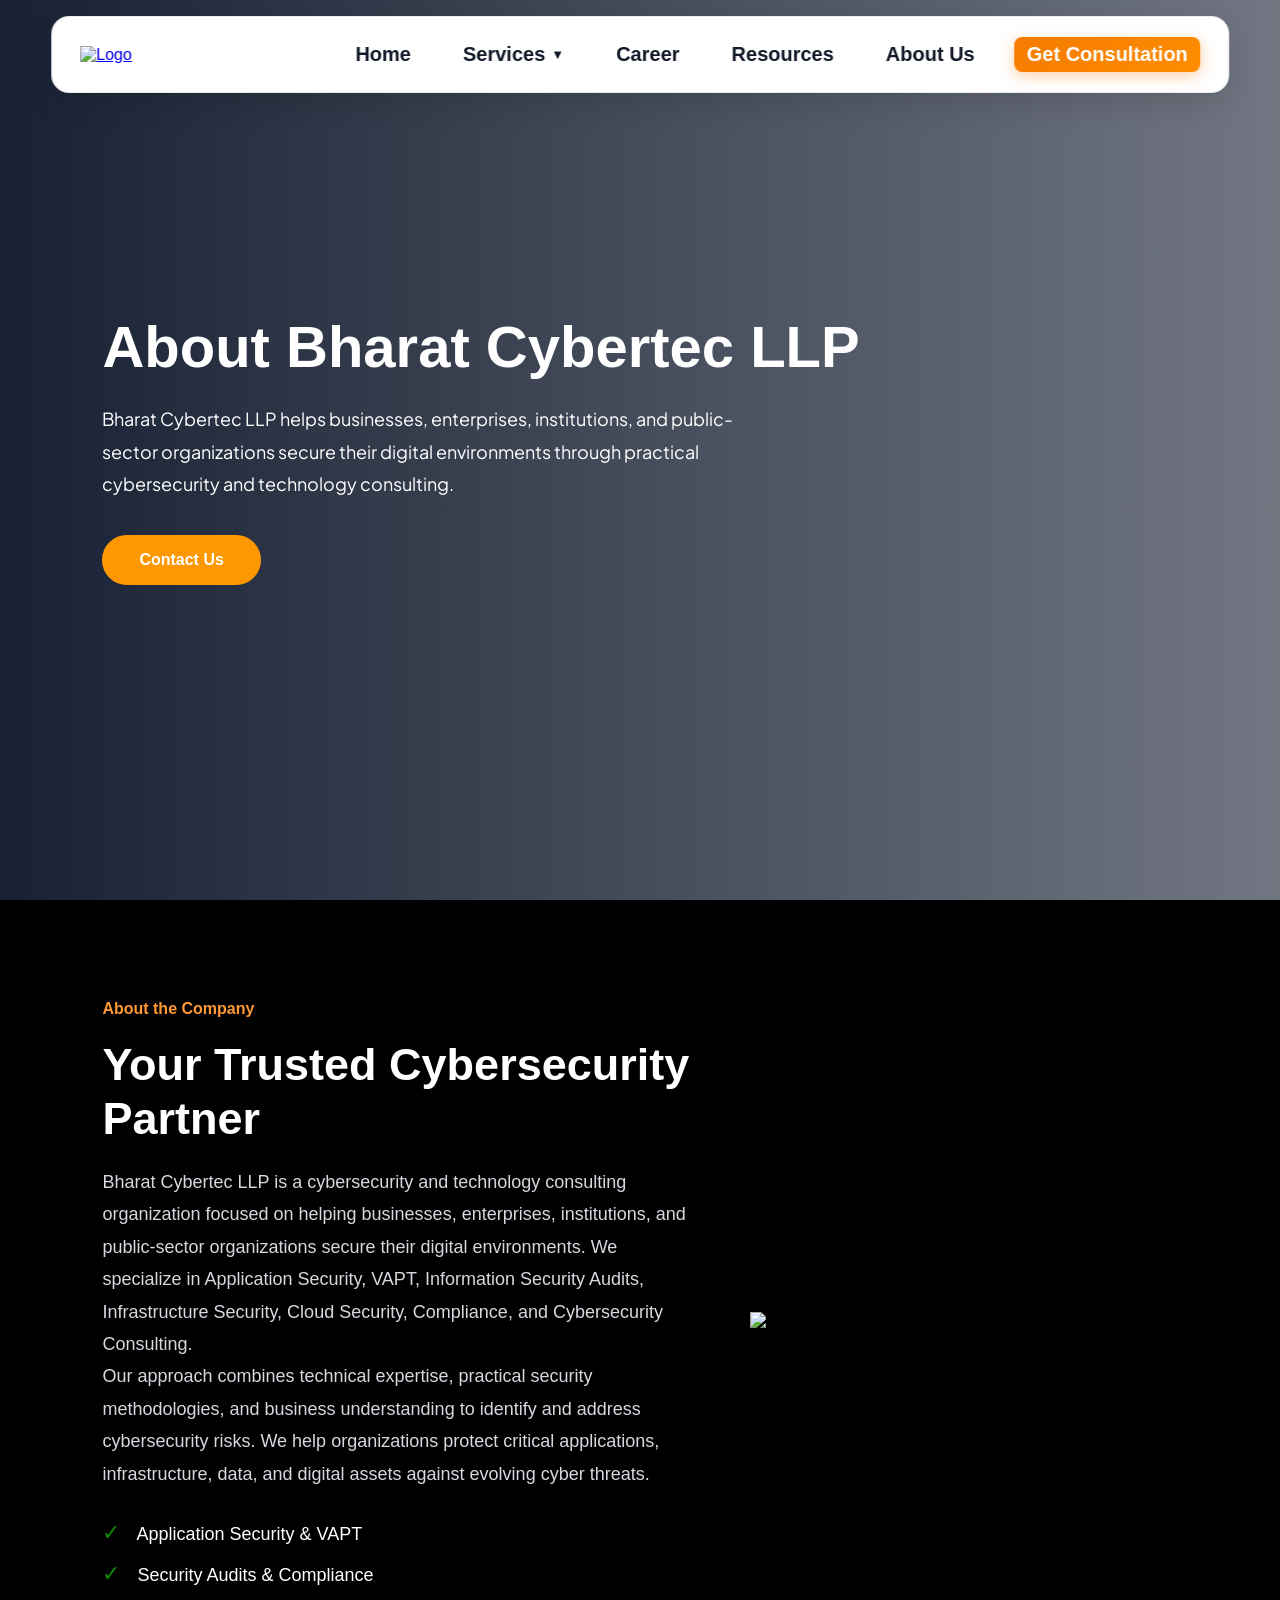
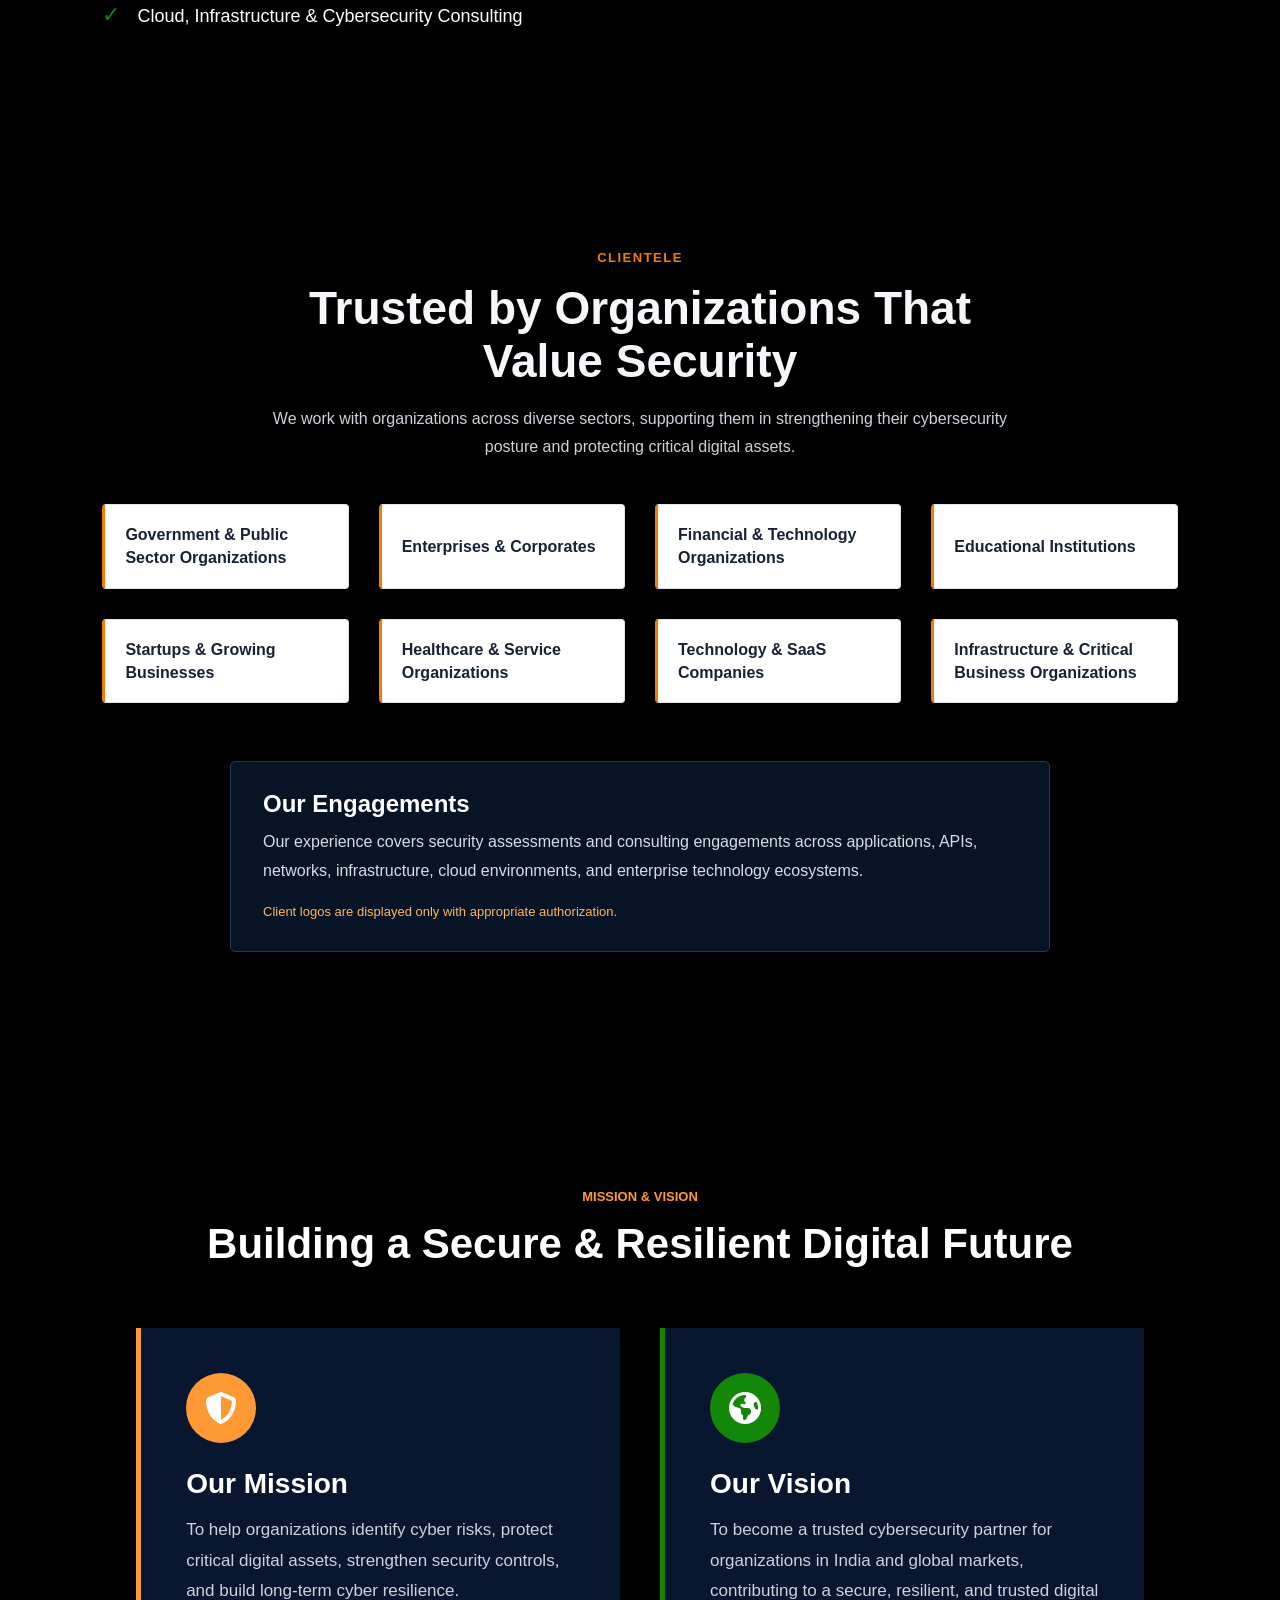
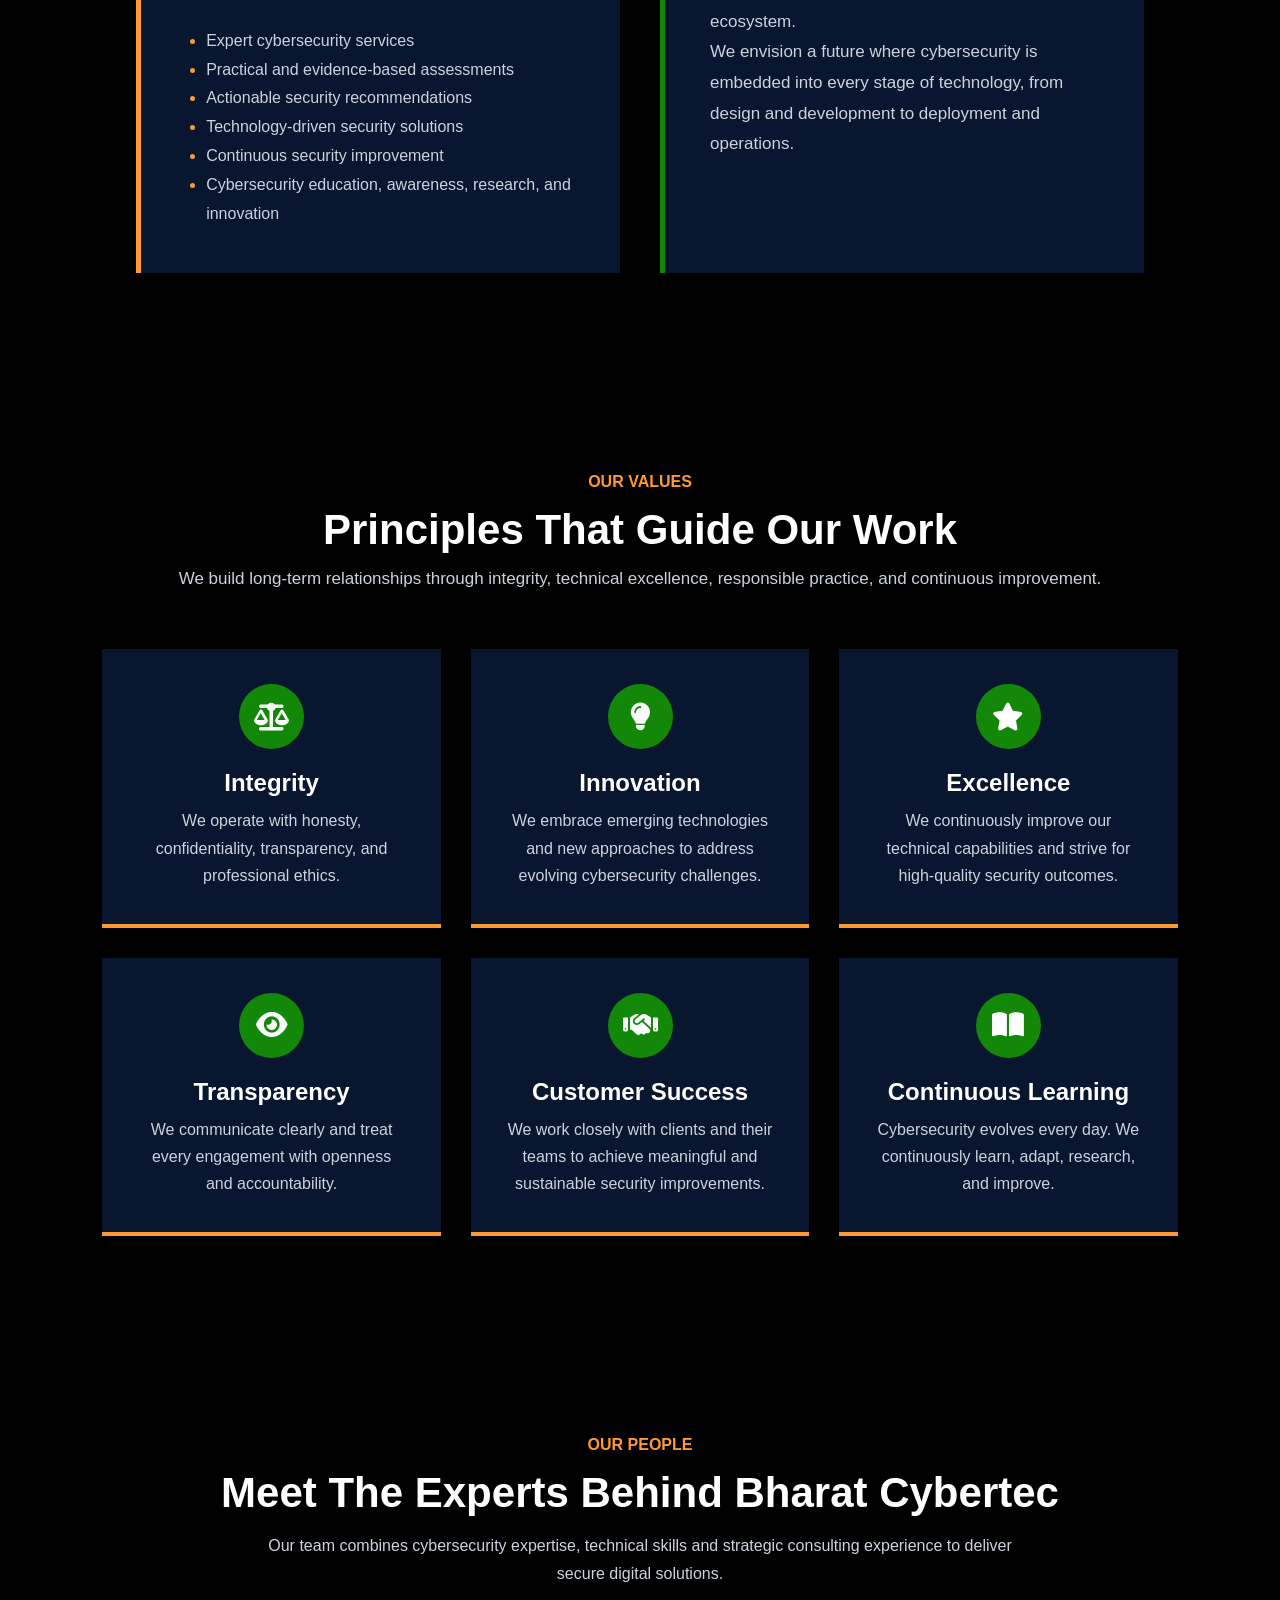
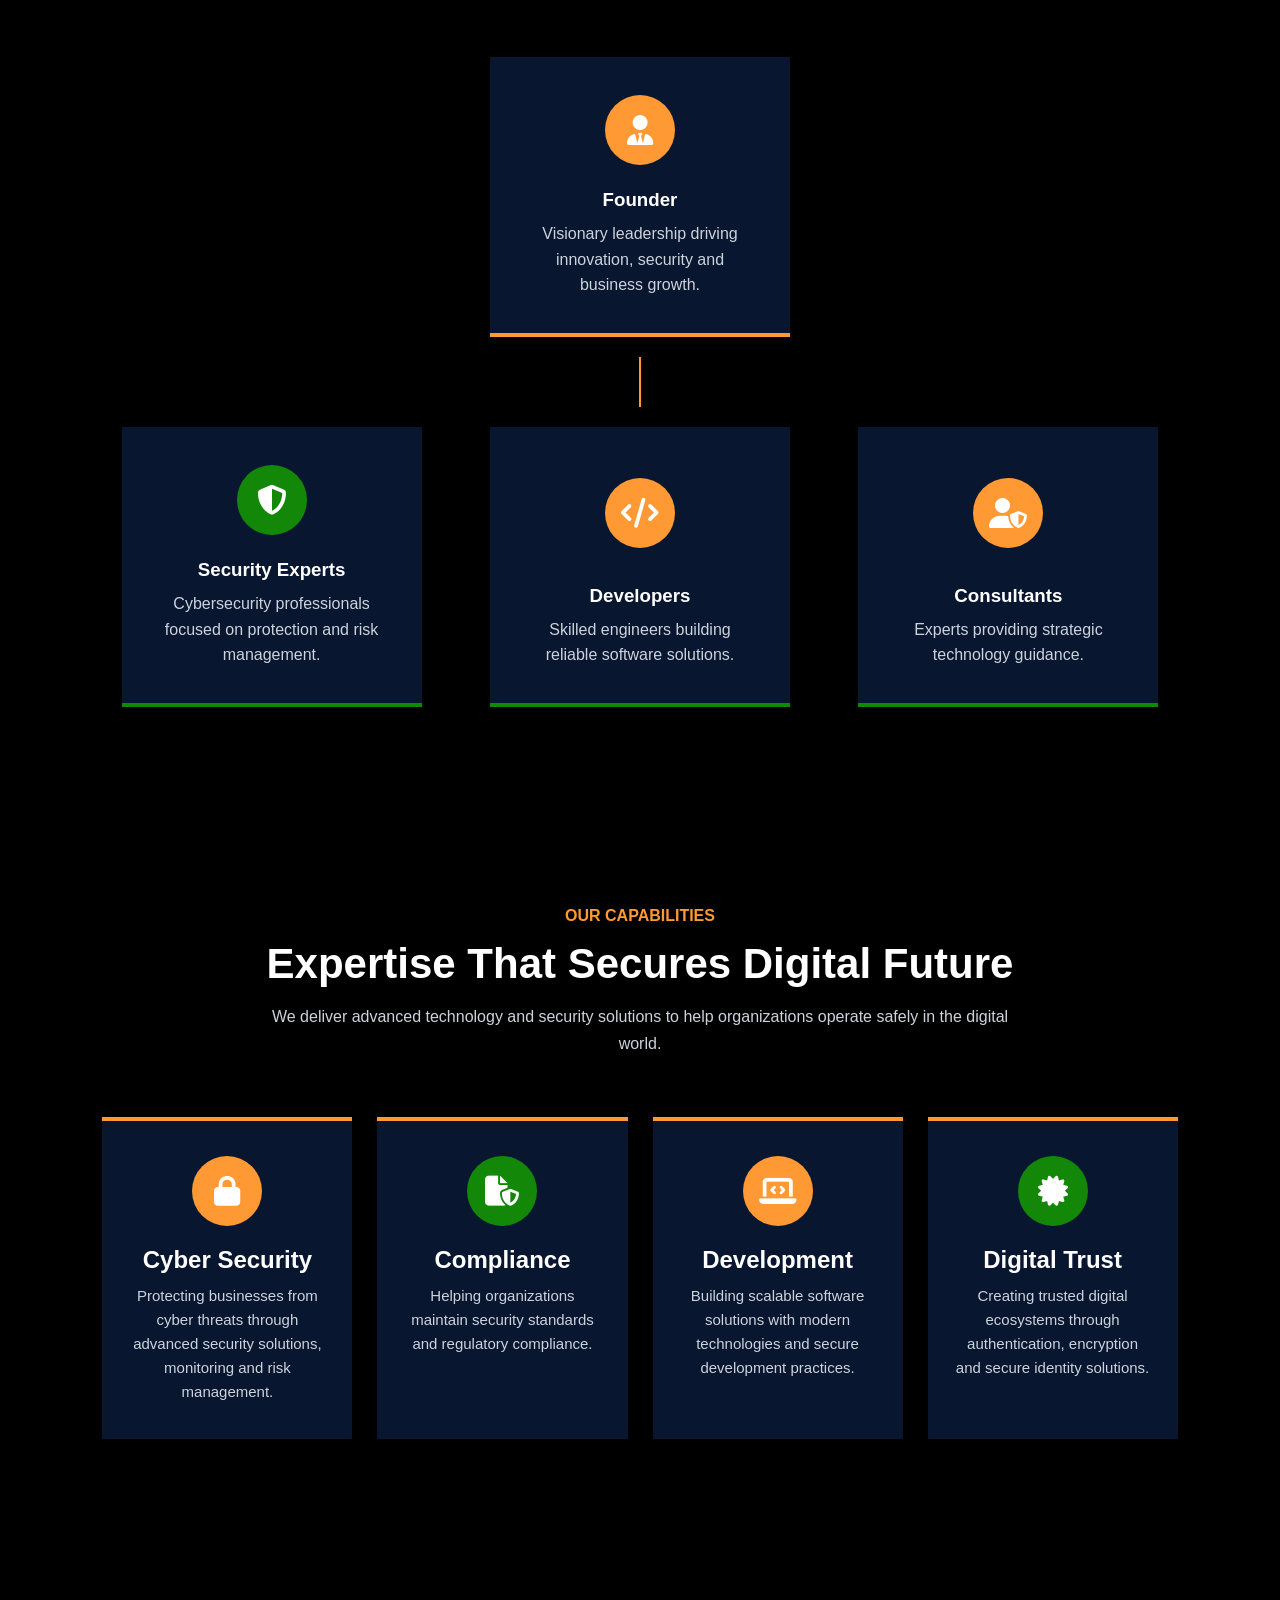
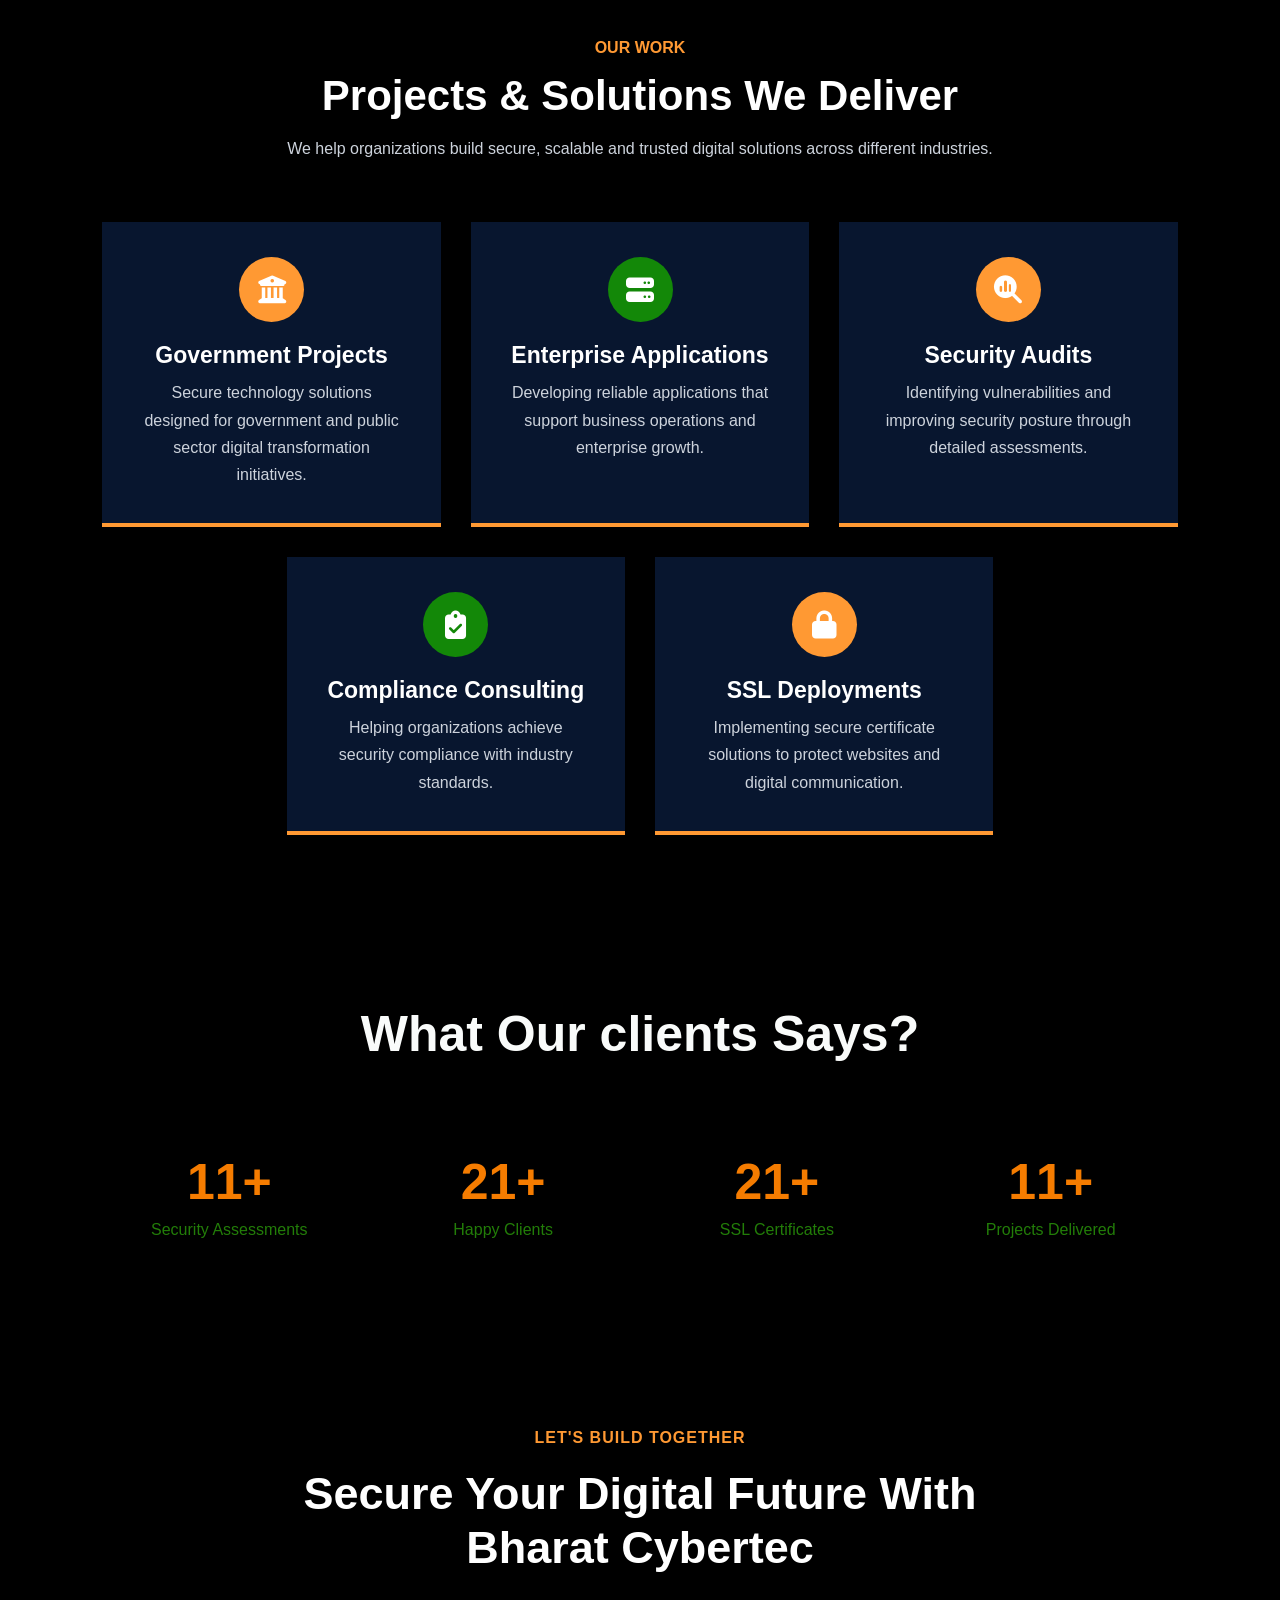
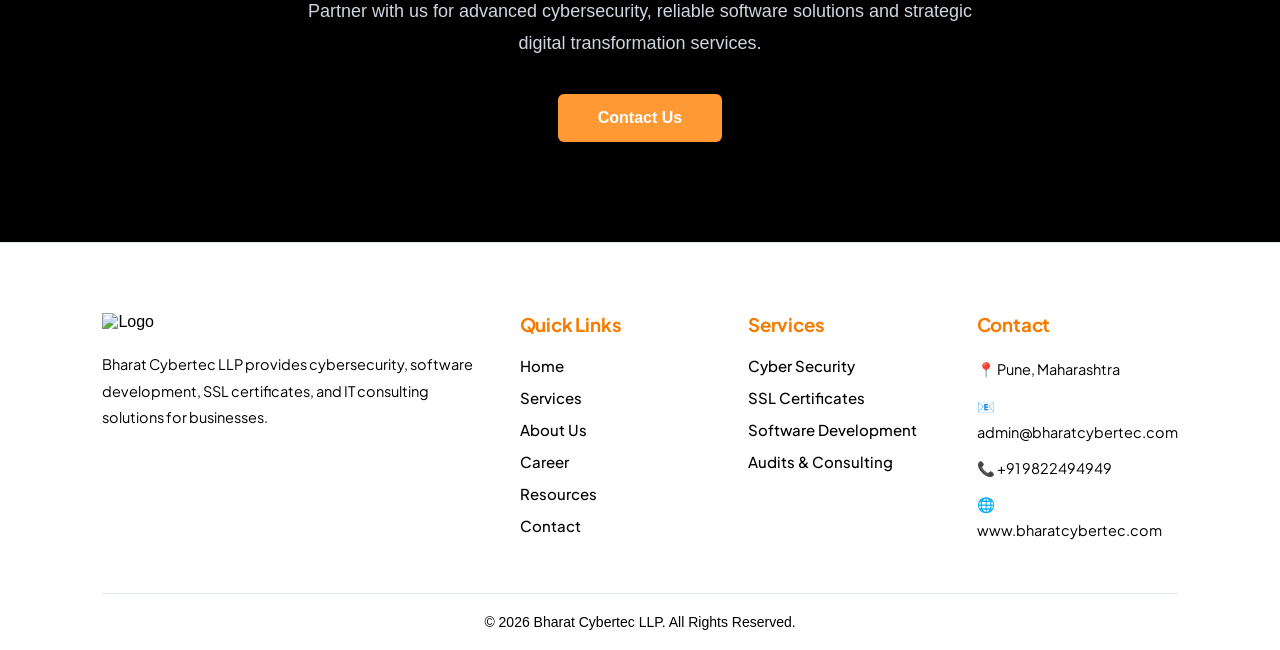
==== home page/about.html @ b397ce19 "Add files via upload" ====
<!DOCTYPE html>
<html lang="en">
<head>
    <meta charset="UTF-8">
    <meta name="viewport" content="width=device-width, initial-scale=1.0">
   <title>About Bharat Cybertec LLP</title>

    <link rel="stylesheet" href="../assets/css/style.css">
    <link rel="stylesheet" href="../assets/css/about.css">
    <link rel="stylesheet" href="https://cdnjs.cloudflare.com/ajax/libs/font-awesome/6.5.1/css/all.min.css">
</head>
<body>
      <nav class="navbar">

        <div class="container">

            <a href="#" class="logo">
                <img src="../assets/image/logo3.png" alt="Logo">
            </a>

            <div class="menu-toggle" id="menuToggle">
                ☰
            </div>

            <ul class="nav-menu" id="navMenu">

               <li><a href="home.html">Home</a></li>

<li class="dropdown">

<a href="#">
    Services
    <span class="arrow">▼</span>
</a>

<ul class="dropdown-menu">

<li>
<a href="cyber-security.html">
Cyber Security
</a>
</li>

<li>
<a href="ssl-certificates.html">
SSL Certificates
</a>
</li>

<li>
<a href="software-development.html">
Software Development
</a>
</li>

<li>
<a href="audits-consulting.html">
Audits & Consulting
</a>
</li>

</ul>

</li>

<li><a href="career.html">Career</a></li>

<li><a href="resources.html">Resources</a></li>

<li><a href="about.html">About Us</a></li>

<li>
    <a href="contact.html" class="consultation-btn">
        Get Consultation
    </a>
</li>

            </ul>

        </div>

    </nav>

    <script src="../assets/js/togglebtn.js"></script>


<!---hero section--->
<section class="about-hero">

    <!-- Background Video -->
    <video autoplay muted loop playsinline class="about-video">
        <source src="../assets/image/201735-916310640_medium.mp4" type="video/mp4">
    </video>


    <div class="about-overlay">

        <div class="about-content">

            <h1>About Bharat Cybertec LLP</h1>

            <p>
                Bharat Cybertec LLP helps businesses, enterprises, institutions,
                and public-sector organizations secure their digital environments
                through practical cybersecurity and technology consulting.
            </p>

            <div class="about-buttons">

                <a href="contact.html" class="btn-primary">
                    Contact Us
                </a>

            </div>

        </div>

    </div>

</section>

<section class="company-overview">

    <div class="overview-container">

        <!-- LEFT CONTENT -->
        <div class="overview-content">

            <span class="section-tag">
                About the Company
            </span>

            <h2>
                Your Trusted Cybersecurity Partner
            </h2>

            <p>
                Bharat Cybertec LLP is a cybersecurity and technology consulting
                organization focused on helping businesses, enterprises,
                institutions, and public-sector organizations secure their digital
                environments. We specialize in Application Security, VAPT,
                Information Security Audits, Infrastructure Security, Cloud
                Security, Compliance, and Cybersecurity Consulting.
            </p>

            <p>
                Our approach combines technical expertise, practical security
                methodologies, and business understanding to identify and address
                cybersecurity risks. We help organizations protect critical
                applications, infrastructure, data, and digital assets against
                evolving cyber threats.
            </p>


            <div class="overview-points">

                <div>
                    <span>✓</span>
                    Application Security & VAPT
                </div>

                <div>
                    <span>✓</span>
                    Security Audits & Compliance
                </div>

                <div>
                    <span>✓</span>
                    Cloud, Infrastructure & Cybersecurity Consulting
                </div>

            </div>

        </div>


        <!-- RIGHT IMAGE -->

        <div class="overview-image">

            <img src="../assets/image/shield.png"
            alt="Cyber Security">

        </div>


    </div>

</section>



<section class="clientele-section">

    <div class="clientele-container">

        <div class="clientele-heading">
            <span>Clientele</span>
            <h2>Trusted by Organizations That Value Security</h2>
            <p>
                We work with organizations across diverse sectors, supporting them
                in strengthening their cybersecurity posture and protecting critical
                digital assets.
            </p>
        </div>

        <div class="clientele-grid">
            <div>Government & Public Sector Organizations</div>
            <div>Enterprises & Corporates</div>
            <div>Financial & Technology Organizations</div>
            <div>Educational Institutions</div>
            <div>Startups & Growing Businesses</div>
            <div>Healthcare & Service Organizations</div>
            <div>Technology & SaaS Companies</div>
            <div>Infrastructure & Critical Business Organizations</div>
        </div>

        <div class="engagements">
            <h3>Our Engagements</h3>
            <p>
                Our experience covers security assessments and consulting
                engagements across applications, APIs, networks, infrastructure,
                cloud environments, and enterprise technology ecosystems.
            </p>
            <p class="logo-note">Client logos are displayed only with appropriate authorization.</p>
        </div>

    </div>

</section>


<section class="mission-vision">

    <div class="mv-container">


        <div class="mv-heading">

            <span>
                Mission & Vision
            </span>

            <h2>
                Building a Secure & Resilient Digital Future
            </h2>

        </div>



        <div class="mv-cards">


            <!-- Mission Card -->

            <div class="mv-card">

                <div class="mv-icon">
                    <i class="fa-solid fa-shield-halved"></i>
                </div>


                <h3>
                    Our Mission
                </h3>


                <p>To help organizations identify cyber risks, protect critical digital assets, strengthen security controls, and build long-term cyber resilience.</p>
                <ul class="mission-list">
                    <li>Expert cybersecurity services</li>
                    <li>Practical and evidence-based assessments</li>
                    <li>Actionable security recommendations</li>
                    <li>Technology-driven security solutions</li>
                    <li>Continuous security improvement</li>
                    <li>Cybersecurity education, awareness, research, and innovation</li>
                </ul>

            </div>




            <!-- Vision Card -->

            <div class="mv-card vision">

                <div class="mv-icon">
                    <i class="fa-solid fa-earth-americas"></i>
                </div>


                <h3>
                    Our Vision
                </h3>


                <p>To become a trusted cybersecurity partner for organizations in India and global markets, contributing to a secure, resilient, and trusted digital ecosystem.</p>
                <p>We envision a future where cybersecurity is embedded into every stage of technology, from design and development to deployment and operations.</p>

            </div>



        </div>


    </div>

</section>


<section class="core-values">

    <div class="values-container">


        <div class="values-heading">

            <span>
                Our Values
            </span>

            <h2>
                Principles That Guide Our Work
            </h2>

            <p>
                We build long-term relationships through integrity, technical
                excellence, responsible practice, and continuous improvement.
            </p>

        </div>



        <div class="values-grid">


            <!-- Integrity -->

            <div class="value-card">

                <div class="value-icon">
                    <i class="fa-solid fa-scale-balanced"></i>
                </div>

                <h3>
                    Integrity
                </h3>

                <p>
                    We operate with honesty, confidentiality, transparency, and professional ethics.
                </p>

            </div>



            <!-- Innovation -->

            <div class="value-card">

                <div class="value-icon">
                    <i class="fa-solid fa-lightbulb"></i>
                </div>

                <h3>
                    Innovation
                </h3>

                <p>
                    We embrace emerging technologies and new approaches to address evolving cybersecurity challenges.
                </p>

            </div>



            <!-- Excellence -->

            <div class="value-card">

                <div class="value-icon">
                    <i class="fa-solid fa-star"></i>
                </div>

                <h3>
                    Excellence
                </h3>

                <p>
                    We continuously improve our technical capabilities and strive for high-quality security outcomes.
                </p>

            </div>



            <!-- Transparency -->

            <div class="value-card">

                <div class="value-icon">

                    <i class="fa-solid fa-eye"></i>

                </div>

                <h3>
                    Transparency
                </h3>

                <p>
                    We communicate clearly and treat every engagement with openness and accountability.
                </p>

            </div>




            <!-- Customer Success -->

            <div class="value-card">

                <div class="value-icon">

                    <i class="fa-solid fa-handshake"></i>

                </div>

                <h3>
                    Customer Success
                </h3>

                <p>
                    We work closely with clients and their teams to achieve meaningful and sustainable security improvements.
                </p>

            </div>

            <div class="value-card">

                <div class="value-icon">
                    <i class="fa-solid fa-book-open"></i>
                </div>

                <h3>Continuous Learning</h3>

                <p>
                    Cybersecurity evolves every day. We continuously learn, adapt, research, and improve.
                </p>

            </div>


        </div>


    </div>

</section>


<section class="team-section">

    <div class="team-container">


        <div class="team-heading">

            <span>
                Our People
            </span>

            <h2>
                Meet The Experts Behind Bharat Cybertec
            </h2>

            <p>
                Our team combines cybersecurity expertise,
                technical skills and strategic consulting
                experience to deliver secure digital solutions.
            </p>

        </div>



        <div class="team-structure">


            <!-- Founder -->

            <div class="team-card founder">

                <div class="team-icon">

                    <i class="fa-solid fa-user-tie"></i>

                </div>

                <h3>
                    Founder
                </h3>

                <p>
                    Visionary leadership driving innovation,
                    security and business growth.
                </p>

            </div>



            <div class="team-line"></div>



            <div class="team-members">


                <!-- Security -->

                <div class="team-card">

                    <div class="team-icon security">

                        <i class="fa-solid fa-shield-halved"></i>

                    </div>

                    <h3>
                        Security Experts
                    </h3>

                    <p>
                        Cybersecurity professionals focused
                        on protection and risk management.
                    </p>

                </div>



                <!-- Developers -->

                <div class="team-card">

                    <div class="team-icon">

                        <i class="fa-solid fa-code"></i>

                    </div>

                    <h3>
                        Developers
                    </h3>

                    <p>
                        Skilled engineers building reliable
                        software solutions.
                    </p>

                </div>



                <!-- Consultants -->

                <div class="team-card">

                    <div class="team-icon">

                        <i class="fa-solid fa-user-shield"></i>

                    </div>

                    <h3>
                        Consultants
                    </h3>

                    <p>
                        Experts providing strategic technology
                        guidance.
                    </p>

                </div>


            </div>


        </div>


    </div>

</section>



<section class="expertise-section">

    <div class="expertise-container">


        <div class="expertise-heading">

            <span>
                Our Capabilities
            </span>

            <h2>
                Expertise That Secures Digital Future
            </h2>

            <p>
                We deliver advanced technology and security
                solutions to help organizations operate
                safely in the digital world.
            </p>

        </div>



        <div class="expertise-grid">



            <!-- Cyber Security -->

            <div class="expertise-card">

                <div class="expertise-icon">

                    <i class="fa-solid fa-lock"></i>

                </div>


                <h3>
                    Cyber Security
                </h3>


                <p>
                    Protecting businesses from cyber threats
                    through advanced security solutions,
                    monitoring and risk management.
                </p>


            </div>




            <!-- Compliance -->

            <div class="expertise-card">

                <div class="expertise-icon green">

                    <i class="fa-solid fa-file-shield"></i>

                </div>


                <h3>
                    Compliance
                </h3>


                <p>
                    Helping organizations maintain security
                    standards and regulatory compliance.
                </p>


            </div>




            <!-- Development -->

            <div class="expertise-card">

                <div class="expertise-icon">

                    <i class="fa-solid fa-laptop-code"></i>

                </div>


                <h3>
                    Development
                </h3>


                <p>
                    Building scalable software solutions
                    with modern technologies and secure
                    development practices.
                </p>


            </div>




            <!-- Digital Trust -->

            <div class="expertise-card">

                <div class="expertise-icon green">

                    <i class="fa-solid fa-certificate"></i>

                </div>


                <h3>
                    Digital Trust
                </h3>


                <p>
                    Creating trusted digital ecosystems
                    through authentication, encryption
                    and secure identity solutions.
                </p>


            </div>



        </div>


    </div>


</section>



<section class="projects-section">

    <div class="projects-container">


        <div class="projects-heading">

            <span>
                Our Work
            </span>

            <h2>
                Projects & Solutions We Deliver
            </h2>

            <p>
                We help organizations build secure,
                scalable and trusted digital solutions
                across different industries.
            </p>

        </div>




        <div class="projects-grid">



            <!-- Government -->

            <div class="project-card">

                <div class="project-icon">

                    <i class="fa-solid fa-building-columns"></i>

                </div>


                <h3>
                    Government Projects
                </h3>


                <p>
                    Secure technology solutions designed
                    for government and public sector
                    digital transformation initiatives.
                </p>


            </div>




            <!-- Enterprise -->

            <div class="project-card">

                <div class="project-icon green">

                    <i class="fa-solid fa-server"></i>

                </div>


                <h3>
                    Enterprise Applications
                </h3>


                <p>
                    Developing reliable applications
                    that support business operations
                    and enterprise growth.
                </p>


            </div>




            <!-- Security Audit -->

            <div class="project-card">

                <div class="project-icon">

                    <i class="fa-solid fa-magnifying-glass-chart"></i>

                </div>


                <h3>
                    Security Audits
                </h3>


                <p>
                    Identifying vulnerabilities and
                    improving security posture through
                    detailed assessments.
                </p>


            </div>




            <!-- Compliance -->

            <div class="project-card">

                <div class="project-icon green">

                    <i class="fa-solid fa-clipboard-check"></i>

                </div>


                <h3>
                    Compliance Consulting
                </h3>


                <p>
                    Helping organizations achieve
                    security compliance with industry
                    standards.
                </p>


            </div>




            <!-- SSL -->

            <div class="project-card">

                <div class="project-icon">

                    <i class="fa-solid fa-lock"></i>

                </div>


                <h3>
                    SSL Deployments
                </h3>


                <p>
                    Implementing secure certificate
                    solutions to protect websites
                    and digital communication.
                </p>


            </div>



        </div>


    </div>


</section>

<!---stats-->

<section class="stats">

    <div class="stats-heading">
        <h2>What Our clients Says?</h2>
    </div>

    <div class="stat-box">
        <h2 class="counter-number" data-target="50">0+</h2>
        <p>Security Assessments</p>
    </div>

    <div class="stat-box">
        <h2 class="counter-number" data-target="100">0+</h2>
        <p>Happy Clients</p>
    </div>

    <div class="stat-box">
        <h2 class="counter-number" data-target="100">0+</h2>
        <p>SSL Certificates</p>
    </div>

    <div class="stat-box">
        <h2 class="counter-number" data-target="50">0+</h2>
        <p>Projects Delivered</p>
    </div>

</section>

<section class="about-cta">

    <div class="cta-container">


        <div class="cta-content">


            <span>
                Let's Build Together
            </span>


            <h2>
                Secure Your Digital Future
                With Bharat Cybertec
            </h2>


            <p>
                Partner with us for advanced cybersecurity,
                reliable software solutions and strategic
                digital transformation services.
            </p>



            <a href="contact.html" class="cta-btn">
                Contact Us
            </a>


        </div>


    </div>


</section>

<!-- Footer Section -->

<footer class="footer">

    <div class="footer-container">

        <!-- Company -->
        <div class="footer-box">
            <img src="../assets/image/logo3.png" alt="Logo" class="footer-logo">

            <p>
                Bharat Cybertec LLP provides cybersecurity,
                software development, SSL certificates,
                and IT consulting solutions for businesses.
            </p>
        </div>

        <!-- Quick Links -->
        <div class="footer-box">

            <h3>Quick Links</h3>

           <ul>
    <li><a href="home.html">Home</a></li>
    <li><a href="services.html">Services</a></li>
    <li><a href="about.html">About Us</a></li>
    <li><a href="career.html">Career</a></li>
    <li><a href="resources.html">Resources</a></li>
    <li><a href="contact.html">Contact</a></li>
</ul>

        </div>

        <!-- Services -->
        <div class="footer-box">

            <h3>Services</h3>

            <ul>
                <li><a href="#">Cyber Security</a></li>
                <li><a href="#">SSL Certificates</a></li>
                <li><a href="#">Software Development</a></li>
                <li><a href="#">Audits & Consulting</a></li>
            </ul>

        </div>

        <!-- Contact -->
        <div class="footer-box">

            <h3>Contact</h3>

            <p>📍 Pune, Maharashtra</p>
            <p>📧 admin@bharatcybertec.com</p>
            <p>📞 +91 9822494949</p>
            <p>🌐 www.bharatcybertec.com</p>

        </div>

    </div>

    <hr>

    <div class="footer-bottom">

        <p>
            © 2026 Bharat Cybertec LLP. All Rights Reserved.
        </p>

    </div>

</footer>

<script>
    const statSection = document.querySelector(".stats");
    const counters = document.querySelectorAll(".counter-number");
    let hasCounted = false;

    function startCounterAnimation() {
        counters.forEach(counter => {
            const target = +counter.getAttribute("data-target");
            let count = 0;
            const duration = 2000;
            const increment = target / (duration / 16);

            const updateCount = () => {
                count += increment;
                if (count < target) {
                    counter.innerText = Math.ceil(count) + "+";
                    requestAnimationFrame(updateCount);
                } else {
                    counter.innerText = target + "+";
                }
            };

            updateCount();
        });
    }

    if (statSection && counters.length > 0) {
        const statsObserver = new IntersectionObserver((entries) => {
            if (entries[0].isIntersecting && !hasCounted) {
                hasCounted = true;
                startCounterAnimation();
            }
        }, { threshold: 0.25 });

        statsObserver.observe(statSection);
    }
</script>

</body>
</html>
---- assets/css/style.css ----
@import url('https://fonts.googleapis.com/css2?family=Plus+Jakarta+Sans:wght@400;500;600;700;800&display=swap');

*{
    margin:0;
    padding:0;
    box-sizing:border-box;
    font-family:Arial, Helvetica, sans-serif;
}

body{
    background:#f5f5f5;

     margin: 0;

   
}

/* ================= Floating Navbar ================= */

/* ================= Premium Floating Navbar ================= */

.navbar{
    position:fixed;
    top:16px;
    left:50%;
    transform:translateX(-50%);
    width:92%;
    max-width:1400px;
    height:77px;
    padding:0 28px;
    display:flex;
    justify-content:space-between;
    align-items:center;
    background:#ffffff;
    backdrop-filter:blur(15px);
    -webkit-backdrop-filter:blur(15px);
    border:1px solid rgba(0,0,0,.08);
    border-radius:18px;
    box-shadow:0 10px 30px rgba(0,0,0,.12);
    transition:all 0.65s cubic-bezier(0.16, 1, 0.3, 1);
    z-index:9999;
}

.navbar.scrolled{
    top:10px;
    height:68px;
    background:#ffffff;
    box-shadow:0 12px 35px rgba(0,0,0,.18);
}

@media(max-width:768px){

.navbar{
    width:95%;
    top:10px;
    height:68px;
    padding:0 18px;
}

body{
    padding-top:90px;
}

}

.container{
    width:100%;
    margin:auto;
    display:flex;
    justify-content:space-between;
    align-items:center;
    height:100%;
}

.logo img{
    height:58px;
    width:auto;
    transition:all 0.65s ease;
}

.navbar.scrolled .logo img{
    height:52px;
}

.nav-menu{
    display:flex;
    align-items:center;
    list-style:none;
    gap:28px;
    overflow:visible;
}

.nav-menu li{
    position:relative;
    margin:0;
}

.nav-menu a{    
    text-decoration:none;
    color:#111827;
    font-weight:700;
    font-size:20px;
    padding:6px 12px;
    border-radius:8px;
    position:relative;
    transition:all 0.55s cubic-bezier(0.16, 1, 0.3, 1);
    display:inline-flex;
    align-items:center;
    gap:6px;
}

.nav-menu a::after{
    content:'';
    position:absolute;
    bottom:0;
    left:50%;
    transform:translateX(-50%) scaleX(0);
    width:70%;
    height:3px;
    background:#F57C00;
    border-radius:2px;
    transition:transform 0.55s ease;
}

.nav-menu a:hover,
.nav-menu a.active{
    color:#F57C00;
    background:rgba(245,124,0,0.08);
    transform:translateY(-2px);
}

.nav-menu a:hover::after,
.nav-menu a.active::after{
    transform:translateX(-50%) scaleX(1);
}

/* Dropdown */

.dropdown{
    position:relative;
}

.dropdown .arrow{
    display:inline-block;
    transition:transform 0.55s cubic-bezier(0.16, 1, 0.3, 1);
    font-size:13px;
}

.dropdown.open .arrow{
    transform:rotate(180deg);
    color:#F57C00;
}

.dropdown-menu{
    display:none;
    position:absolute;
    top:115%;
    left:0;
    min-width:270px;
    background:#ffffff;
    border:1px solid rgba(0,0,0,0.08);
    list-style:none;
    padding:8px 0;
    border-radius:14px;
    box-shadow:0 14px 35px rgba(0,0,0,.18);
    z-index:99999;
    animation:fadeInDown 0.6s cubic-bezier(0.16, 1, 0.3, 1) forwards;
}

.dropdown.open .dropdown-menu{
    display:block;
}

.dropdown-menu li a{
    display:block;
    padding:13px 22px;
    color:#111827;
    font-size:17px;
    font-weight:600;
    text-decoration:none;
    border-radius:6px;
    margin:2px 8px;
    transition:all 0.45s ease;
}

.dropdown-menu li a:hover{
    background:linear-gradient(90deg, #F57C00, #ff8c00);
    color:#ffffff;
    transform:translateX(6px);
    box-shadow:0 4px 12px rgba(245,124,0,0.3);
}

.dropdown-menu li a::after{
    display:none;
}

/* Consultation Button */

.consultation-btn{
    text-decoration:none;
    background:linear-gradient(135deg, #F57C00, #ff8c00);
    border:none;
    color:white !important; 
    padding:11px 24px;
    border-radius:30px;
    font-weight:700;
    font-size:16px;
    white-space:nowrap;
    display:inline-block;
    box-shadow:0 4px 15px rgba(245,124,0,0.35);
    transition:all 0.55s cubic-bezier(0.16, 1, 0.3, 1);
}

.consultation-btn:hover{
    background:linear-gradient(135deg, #ff8c00, #e06d00) !important;
    transform:translateY(-3px) scale(1.03);
    box-shadow:0 8px 24px rgba(245,124,0,0.55);
}

/* Mobile Button */

.menu-toggle{
    display:none;
    font-size:30px;
    color:#111827;
    cursor:pointer;
}


/* Responsive */

@media(max-width:768px){

.container{
    height:80px;
}

.menu-toggle{
    display:block;
}

.nav-menu{

    position:absolute;

    top:80px;
    left:0;

    width:100%;

    background:#fff;

    display:none;

    flex-direction:column;

    padding:20px 0;
}

.nav-menu.show{
    display:flex;
}

.nav-menu li{
    margin:15px 0;
}

.dropdown-menu{

    position:static;

    width:100%;

    display:none;

    box-shadow:none;
}

.dropdown.open .dropdown-menu{
    display:block;
}

img, video {
    max-width: 100%;
    height: auto;
}

section {
    overflow-x: hidden;
}

.nav-menu a {
    font-size: 18px;
    width: 100%;
    justify-content: center;
}

.hero-content,
.service-row,
.overview-container,
.mv-cards,
.team-members,
.values-grid,
.expertise-grid,
.projects-grid,
.clientele-grid,
.stats,
.service-container,
.benefit-grid {
    grid-template-columns: 1fr !important;
}

.hero-content,
.service-row,
.overview-container,
.mv-cards,
.team-members {
    display: block !important;
}

.section-heading h2,
.values-heading h2,
.mv-heading h2,
.expertise-heading h2,
.projects-heading h2,
.team-heading h2,
.cta-content h2 {
    font-size: clamp(30px, 7vw, 42px);
    line-height: 1.2;
}

}

/* =========================
   HOME HERO
========================= */

.home-hero {
    position: relative;
    width: 100%;
    height: 100vh;
    min-height: 700px;
    overflow: hidden;

    display: flex;
    align-items: center;
}


/* =========================
   VIDEO BACKGROUND
========================= */

.hero-video-bg {
    position: absolute;
    top: 0;
    left: 0;

    width: 100%;
    height: 100%;

    object-fit: cover;

    z-index: 0;
}


/* =========================
   DARK OVERLAY
========================= */

.home-hero::after {
    content: "";

    position: absolute;
    inset: 0;

    background: linear-gradient(
        90deg,
        rgba(5, 15, 35, 0.93) 0%,
        rgba(5, 15, 35, 0.78) 32%,
        rgba(5, 15, 35, 0.48) 55%,
        rgba(5, 15, 35, 0.12) 100%
    );

    z-index: 1;
}


/* =========================
   HERO CONTAINER
========================= */

.home-hero .container {
    position: relative;
    z-index: 2;

    width: 100%;
    max-width: 1400px;

    height: 100%;
    margin: 0 auto;

    display: flex;
    align-items: center;

    padding: 0 2%;
     padding-left: 25px;
    padding-right: 25px;
}



/* =========================
   HERO HEADING
========================= */
.hero-content {
    width: 100%;
    max-width: 680px;
    margin-top: 20px;

    display: flex;
    flex-direction: column;
    align-items: flex-start;
}
.hero-content h1 {
    font-family: 'Outfit', sans-serif;
    font-size: 62px;
    line-height: 1.08;
    font-weight: 800;
    letter-spacing: -1px;

    color: #ffffffdc;
    text-align: left;

    max-width: 560px;
    margin: 0 0 24px 0;
}

.hero-content p {
    font-family: 'Plus Jakarta Sans', sans-serif;
    max-width: 600px;

    font-size: 17px;
    line-height: 1.7;
    font-weight: 400;

    color: #e2e6ed !important;
    text-align: left;

    margin: 0 0 30px 0;
}

.hero-buttons {
    display: flex;
    align-items: center;
    justify-content: flex-start;
    gap: 20px;
}


/* =========================
   PRIMARY BUTTON
========================= */

.hero-buttons .btn-primary {
    display: inline-flex;

    align-items: center;
    justify-content: center;

    padding: 16px 34px;

    border-radius: 50px;

    background: #ff9800;

    color: #ffffff;

    text-decoration: none;

    font-size: 16px;
    font-weight: 600;

    border: 2px solid #ff9800;

    transition: all 0.35s ease;
}


.hero-buttons .btn-primary:hover {
    background: #ff7a00;

    border-color: #ff7a00;

    transform: translateY(-4px);

    box-shadow:
        0 15px 35px rgba(255, 152, 0, 0.35);
}


/* =========================
   TABLET
========================= */

@media (max-width: 992px) {

    .home-hero .container {
        padding: 0 5%;
    }


    .hero-content {
        max-width: 600px;
    }


    .hero-content h1 {
        font-size: 50px;
    }


    .hero-content p {
        font-size: 18px;
    }

}


/* =========================
   MOBILE
========================= */

@media (max-width: 768px) {

    .home-hero {
        min-height: 650px;
    }


    .home-hero .container {
        padding: 0 25px;

        justify-content: center;

        text-align: center;
    }


    .hero-content {
        max-width: 100%;

        margin-top: 30px;
    }


    .hero-content h1 {
        font-size: 40px;
        max-width: 530px;
        line-height: 1.12;

        margin-bottom: 22px;
    }


    .hero-content p {
        font-size: 16px;

        line-height: 1.7;

        margin-left: auto;
        margin-right: auto;

        margin-bottom: 32px;
    }


    .hero-buttons {
        justify-content: center;
    }


    .hero-buttons .btn-primary {
        padding: 14px 28px;

        font-size: 15px;
    }

}


/* =========================
   SMALL MOBILE
========================= */

@media (max-width: 480px) {

    .hero-content h1 {
        font-size: 34px;
    }


    .hero-content p {
        font-size: 15px;
    }


    .hero-buttons .btn-primary {
        width: 100%;
    }

}

/*================= Services Section (Expliot.io Minimalist Style) ===============*/

.services{
    padding:100px 8% 80px;
    background:linear-gradient(135deg, #070D1E 0%, #0B132B 50%, #152244 100%);
}

.section-heading{
    text-align:center;
    margin-bottom:60px;
}

.section-heading h2{
    font-size:46px;
    font-weight:800;
    color:#068916;
    margin-bottom:14px;
    letter-spacing:-0.5px;
}

.section-heading p{
    color:#f7f6f4;
    font-size:20px;
    font-weight:600;
    max-width:750px;
    margin:0 auto;
}

.service-container{
   display:grid; 
    grid-template-columns:repeat(2, 1fr); 
    gap:29px 24px; 
    margin-bottom:50px; 
    max-width:2000px; 
    margin-left:auto; 
    margin-right:auto;
}

.service-card{
    background:rgba(255,255,255,0.04);
    padding:35px;
    border-radius:20px;
    border:1px solid rgba(255,255,255,0.10);
    text-align:left;

    display:flex;
    flex-direction:column;

    min-height: 260px;
    height: 100%;
    width: 100%;

    box-shadow:0 12px 35px rgba(0,0,0,0.18);

    position:relative;
    overflow:hidden;

    transition:all 0.35s ease;
}

/* Orange top accent */

.service-card::before{
    content:"";

    position:absolute;
    top:0;
    left:0;

    width:100%;
    height:4px;

    background:#F57C00;

    transform:scaleX(0);
    transform-origin:left;

    transition:transform 0.35s ease;
}

/* Hover */

.service-card:hover{
    transform:translateY(-8px);

    background:rgba(255,255,255,0.07);

    border-color:rgba(245,124,0,0.45);

    box-shadow:
        0 20px 50px rgba(0,0,0,0.30);
}

.service-card:hover::before{
    transform:scaleX(1);
}

.icon{
    margin-bottom:20px;
    display:inline-block;
}

.icon svg{
    stroke:#F57C00;
    transition:transform 0.3s ease;
    width:50px;
    height:50px;
}

.service-card h3{
    margin-bottom:14px;
    color:#ffffff;
    font-size:26px;
    font-weight:800;
    line-height:1.35;
    letter-spacing:-0.3px;
}

.service-card p{
    color:#cbd5e1;
    line-height:1.8;
    font-size:17.5px;
    font-weight:500;
    margin-bottom:24px;
     text-align: justify;
    line-height: 1.7;
}

.get-service-btn{
    display:inline-flex;
    align-items:center;
    justify-content:center;
    width:46px;
    height:46px;
    background:#F57C00;
    color:#ffffff !important;
    border-radius:50%;
    font-weight:700;
    font-size:22px;
    text-decoration:none;
    margin-top:auto;
    box-shadow:0 4px 14px rgba(245,124,0,0.3);
    transition:all 0.3s ease;
}

.get-service-btn:hover{
    background:#e06d00 !important;
    transform:translateX(5px) scale(1.08);
    box-shadow:0 6px 20px rgba(245,124,0,0.5);
}

/* Key Information Banner below Services */

.services-info-banner{
    background:#ffffff;
    backdrop-filter:blur(16px);
    -webkit-backdrop-filter:blur(16px);
    border-radius:24px;
    padding:36px 4%;
    margin-top:60px;
    max-width:1700px;
    margin-left:auto;
    margin-right:auto;
    display:grid;
    grid-template-columns:repeat(4, 1fr);
    gap:28px;
    box-shadow:0 18px 45px rgba(0, 0, 0, 0.15);
    border:1px solid rgba(0, 0, 0, 0.08);
    
    /* Hidden initial state until scrolled into view */
    opacity:0;
    transform:translateX(140px);
    transition:all 1.8s cubic-bezier(0.16, 1, 0.3, 1);
    
}

.services-info-banner.visible{
    opacity:1;
    transform:translateX(0);
}

.info-item{
    display:flex;
    align-items:flex-start;
    gap:16px;
}

.info-icon{
    flex-shrink:0;
    line-height:1;
    display:flex;
    align-items:center;
    justify-content:center;
    width:52px;
    height:52px;
    background:rgba(245, 124, 0, 0.1);
    border-radius:14px;
    border:1px solid rgba(245, 124, 0, 0.25);
}

.info-icon svg{
    stroke:#F57C00;
}

.info-text h4{
    color:#0B132B;
    font-size:18px;
    font-weight:700;
    margin-bottom:6px;
}

.info-text p{
    color:#555555;
    font-size:14.5px;
    line-height:1.5;
    margin-bottom:0;
}

@media(max-width:992px){
    .services-info-banner{
        grid-template-columns:repeat(2, 1fr);
    }
}

@media(max-width:576px){
    .services-info-banner{
        grid-template-columns:1fr;
    }
}

.services-cta-wrapper{
    text-align:center;
    margin-top:55px;
}

.expliot-cta-btn{
    display:inline-block;
    background:#d9230f;
    color:#ffffff !important;
    padding:16px 36px;
    border-radius:35px;
    font-size:15px;
    font-weight:800;
    letter-spacing:0.8px;
    text-transform:uppercase;
    text-decoration:none;
    box-shadow:0 8px 25px rgba(217, 35, 15, 0.35);
    transition:all 0.35s ease;
}

.expliot-cta-btn:hover{
    background:#b81c0b !important;
    transform:translateY(-3px) scale(1.02);
    box-shadow:0 12px 30px rgba(217, 35, 15, 0.5);
}

@media(max-width:992px){
    .service-container{
        grid-template-columns:repeat(2, 1fr);
    }
}

@media(max-width:768px){
    .service-container{
        grid-template-columns:1fr;
    }

    .section-heading h2{
        font-size:32px;
    }
}


/* ================= Why Choose Us Section ================= */

.why-us{
    padding:80px 8%;
    background: linear-gradient(180deg, #fffbf5 0%, #f7fdf9 100%);
    background-image: repeating-linear-gradient(45deg, rgba(245, 124, 0, 0.02) 0, rgba(245, 124, 0, 0.02) 1px, transparent 0, transparent 20px);
}

.section-title{
    text-align:center;
    margin-bottom:50px;
}

.section-title h2{
    font-size:40px;
    color:#0b2b0f;
}

.section-title p{
    margin-top:10px;
    color:#666;
}

.why-container{
    display:grid;
    grid-template-columns:repeat(3,1fr);
    gap:30px;
}

.why-card{
    text-align:center;
    padding:35px;
    background:#f8fbff;
    border-radius:15px;
    transition:.3s;
    box-shadow:0 5px 20px rgba(0,0,0,.08);
}

.why-card:hover{
    transform:translateY(-10px);
    box-shadow:0 10px 25px rgba(0,0,0,.15);
}

.why-icon{
    font-size:50px;
    margin-bottom:20px;
}

.why-card h3{
    margin-bottom:15px;
    color:#d47807;
}

.why-card p{
    color:#555;
    line-height:1.6;
}

@media(max-width:992px){
    .why-container{
        grid-template-columns:repeat(2,1fr);
    }
}

@media(max-width:768px){
    .why-container{
        grid-template-columns:1fr;
    }
}




/* ================= Continuous Running Boxes Stream (Logo-Matched Theme) ================= */

.why-us-running-section {
    position: relative;
    background: #0b132b;
    background-image: repeating-linear-gradient(45deg, rgba(245, 124, 0, 0.02) 0, rgba(245, 124, 0, 0.02) 1px, transparent 0, transparent 20px);
    padding: 80px 0 100px;
    text-align: center;
    overflow: hidden;
}

/* =========================================================
   WHY CHOOSE - SECTION HEADING
========================================================= */

.sets-apart-header {
    position: relative;
    z-index: 10;

    width: 100%;
    max-width: 900px;

    margin: 0 auto 45px;
    padding: 0 20px;

    text-align: center;
}

.sets-apart-header h2 {
    display: block;

    margin: 0 0 15px;

    color: #068916 !important;

    font-size: 42px;
    font-weight: 800;
    line-height: 1.2;

    visibility: visible;
    opacity: 1;

    position: relative;
    z-index: 10;
}

.sets-apart-header p {
    display: block;

    margin: 0;

    color: #d47807 !important;

    font-size: 20px;
    font-weight: 500;
    line-height: 1.6;

    visibility: visible;
    opacity: 1;

    position: relative;
    z-index: 10;
}

.sets-apart-header p{
    color: #d47807;
    font-size: 20px;
}
.running-track-wrapper {
    width: 100%;
    overflow: hidden;
    position: relative;
    padding: 20px 0;
}

.running-track {
    display: flex;
    gap: 40px;
    width: max-content;
    animation: continuousRunRightToLeft 28s linear infinite;
}

.running-track-wrapper:hover .running-track {
    animation-play-state: paused;
}

@keyframes continuousRunRightToLeft {
    0% {
        transform: translateX(0);
    }
    100% {
        transform: translateX(-50%);
    }
}



.running-card {
    width: 820px;
    max-width: 88vw;
    background:    linear-gradient(135deg,#07152F,#0B2F73,#0F172A);;
    border-radius: 28px;
    padding: 45px 50px;
    box-shadow: 0 12px 35px rgba(11, 19, 43, 0.08);
    border: 1.5px solid rgba(245, 124, 0, 0.18);
    display: grid;
    grid-template-columns: 1.2fr 0.8fr;
    gap: 35px;
    align-items: center;
    text-align: left;
    flex-shrink: 0;
    transition: all 0.3s ease;
}

.running-card:hover {
    border-color: #F57C00;
    box-shadow: 0 16px 45px rgba(245, 124, 0, 0.15);
}

.card-title {
    font-size: 24px;
    font-weight: 800;
    color: #e89208;
    line-height: 1.35;
    margin-bottom: 16px;
    letter-spacing: -0.3px;
}

.card-desc {
    color: #e4e7ea;
    font-size: 15.5px;
    line-height: 1.75;
    margin-bottom: 28px;
}

.card-readmore-btn {
    display: inline-flex;
    align-items: center;
    gap: 8px;
    padding: 12px 28px;
    border-radius: 30px;
    border: 1.5px solid rgba(245, 124, 0, 0.35);
    background: #ffffff;
    color: #F57C00;
    font-weight: 700;
    font-size: 14px;
    text-decoration: none;
    transition: all 0.3s ease;
    box-shadow: 0 4px 12px rgba(245, 124, 0, 0.08);
}

.card-readmore-btn:hover {
    background: #F57C00;
    color: #ffffff;
    border-color: #F57C00;
    transform: translateY(-2px);
    box-shadow: 0 6px 20px rgba(245, 124, 0, 0.4);
}

.card-image-box {
    position: relative;
    width: 100%;
    height: 260px;
    border-radius: 18px;
    overflow: hidden;
    background: linear-gradient(135deg, #070D1E 0%, #0B132B 60%, #152244 100%);
    box-shadow: 0 10px 25px rgba(11, 19, 43, 0.15);
}

.card-image-box img {
    width: 100%;
    height: 100%;
    object-fit: cover;
    display: block;
}

.card-image-overlay {
    position: absolute;
    inset: 0;
    background: linear-gradient(180deg, rgba(7, 13, 30, 0.1) 0%, rgba(11, 19, 43, 0.85) 100%);
    display: flex;
    align-items: flex-end;
    padding: 24px;
}

.card-image-overlay h4 {
    color: #ffffff;
    font-size: 15px;
    font-weight: 800;
    letter-spacing: 0.8px;
}

@media(max-width: 992px) {
    .running-card {
        grid-template-columns: 1fr;
        gap: 25px;
        padding: 35px 30px;
    }
}


/* ================= Process Section ================= */

/* ================= Process Section (Tri-Color Logo Matched Theme) ================= */

/* =========================
   PROCESS CONTAINER
========================= */

.process {
    padding: 100px 8%;
    background: #0b132b;
}

.section-title h2{
    color:#038035;
    font-size:50px;
}

.section-title p{
    color:#ed7906;
    font-size:20px;
    margin-top:10px;
}

.process-container {
    display: grid;
    grid-template-columns: repeat(3, 1fr);
    gap: 35px;
    max-width: 1320px;
    margin: 0 auto;
    position: relative;
    
    
}


/* =========================
   PROCESS CARD
========================= */

.process-card {
    background: #ffffff;
    padding: 32px 35px 35px;
    border-radius: 24px;
    text-align: left;

    box-shadow: 0 10px 30px rgba(11, 19, 43, 0.04);

    border: 1.5px solid rgba(245, 124, 0, 0.15);

    position: relative;

    transition: all 0.35s ease;
}

.process-card:hover {
    transform: translateY(-6px);

    box-shadow:
        0 20px 45px rgba(245, 124, 0, 0.12);

    border-color: #F57C00;
}


/* =========================
   PROCESS NUMBER
========================= */

.process-number {
    font-size: 50px;
    font-weight: 800;
    line-height: 1;

    margin-bottom: 20px;

    background: linear-gradient(
        180deg,
        #FFB74D 0%,
        #F57C00 65%,
        #E65100 100%
    );

    -webkit-background-clip: text;
    -webkit-text-fill-color: transparent;

    letter-spacing: -1px;

    filter:
        drop-shadow(
            0 4px 12px rgba(245, 124, 0, 0.22)
        );
}


/* =========================
   PROCESS HEADING
========================= */

.process-card h3 {
    margin-bottom: 14px;

    color: #0B132B;

    font-size: 30px;
    font-weight: 800;
    white-space: nowrap;

    letter-spacing: -0.3px;
}


/* =========================
   PROCESS DESCRIPTION
========================= */

.process-card p {
    color: #606160;

    font-size: 17px;

    line-height: 1.7;

    margin: 0;
}


/* =========================
   01 → 02
   02 → 03
========================= */

.process-card:nth-child(1)::after,
.process-card:nth-child(2)::after {

    content: "→";

    position: absolute;

    top: 50%;
    right: -27px;

    transform: translateY(-50%);

    width: 52px;
    height: 52px;

    background: #ffffff;

    border: 2px solid #bbf7d0;

    border-radius: 50%;

    color: #16A34A;

    font-size: 28px;
    font-weight: 800;

    display: flex;
    align-items: center;
    justify-content: center;

    z-index: 5;

    box-shadow:
        0 5px 18px rgba(22, 163, 74, 0.15);

    transition: all 0.3s ease;
}


/* =========================
   03 ↓ 04
========================= */

.process-card:nth-child(3)::after {

    content: "↓";

    position: absolute;

    bottom: -27px;
    left: 50%;

    transform: translateX(-50%);

    width: 52px;
    height: 52px;

    background: #ffffff;

    border: 2px solid #bbf7d0;

    border-radius: 50%;

    color: #16A34A;

    font-size: 28px;
    font-weight: 800;

    display: flex;
    align-items: center;
    justify-content: center;

    z-index: 5;

    box-shadow:
        0 5px 18px rgba(22, 163, 74, 0.15);

    transition: all 0.3s ease;
}


/* =========================
   04 ← 05
   05 ← 06
========================= */

.process-card:nth-child(4)::after,
.process-card:nth-child(5)::after {

    content: "←";

    position: absolute;

    top: 50%;
    right: -27px;

    transform: translateY(-50%);

    width: 52px;
    height: 52px;

    background: #ffffff;

    border: 2px solid #bbf7d0;

    border-radius: 50%;

    color: #16A34A;

    font-size: 28px;
    font-weight: 800;

    display: flex;
    align-items: center;
    justify-content: center;

    z-index: 5;

    box-shadow:
        0 5px 18px rgba(22, 163, 74, 0.15);

    transition: all 0.3s ease;
}


/* =========================
   ARROW HOVER
========================= */

.process-card:hover::after {

    background: #16A34A;

    color: #ffffff;

    border-color: #16A34A;

    box-shadow:
        0 7px 22px rgba(22, 163, 74, 0.3);
}


/* =========================
   TABLET
========================= */

@media(max-width: 992px) {

    .process-container {
        grid-template-columns: repeat(2, 1fr);
        gap: 30px;
    }

    .process-card::after {
        display: none !important;
    }
}


/* =========================
   MOBILE
========================= */

@media(max-width: 640px) {

    .process {
        padding: 70px 6%;
    }

    .process-container {
        grid-template-columns: 1fr;
    }

    .process-number {
        font-size: 50px;
    }

    .process-card h3 {
        font-size: 22px;
    }

    .process-card::after {
        display: none !important;
    }
}
/* ================= Achievements ================= */

.stats{
    display:grid;
    grid-template-columns:repeat(4,1fr);
    gap:20px;

    background:#0b132b;
    color:white;

    padding:70px 8%;
    text-align:center;
}

.stat-box{
    padding:20px;
}

.stats-heading{
    grid-column:1 / -1;
    padding:0 20px 50px;
}

.stats-heading h2{
    color:#16A34A;
    font-size:50px;
}

.stat-box h2{
    color:#F57C00;
    font-size:50px;
}

.stat-box p{
    color:rgb(34, 125, 8);
    margin-top:10px;
}


/* ================= Testimonials ================= */

/* ================= Testimonials Section ================= */

.testimonials {
    padding: 90px 7% 105px;
    background: #f8fbff;
    text-align: center;
}

.testimonials .section-title {
    margin-bottom: 50px;
}

.testimonials .section-title h2 {
    font-size: 50px;
    font-weight: 800;
    color: #16A34A;
    margin-bottom: 12px;
}

.testimonials .section-title p {
    color: #f28806;
    font-size: 16.5px;
}

.testimonial-container {
    display: grid;
    grid-template-columns: repeat(3, 1fr);
    gap: 35px;
    max-width: 1320px;
    margin: 0 auto;
}

.testimonial-card {
    background: #ffffff;
    padding: 42px 35px 36px;
    border-radius: 24px;
    text-align: left;
    box-shadow: 0 10px 30px rgba(11, 19, 43, 0.05);
    border: 1.5px solid rgba(245, 124, 0, 0.12);
    position: relative;
    display: flex;
    flex-direction: column;
    justify-content: space-between;
    transition: all 0.35s cubic-bezier(0.16, 1, 0.3, 1);
}

.testimonial-card:hover {
    transform: translateY(-6px);
    box-shadow: 0 20px 45px rgba(245, 124, 0, 0.12);
    border-color: #F57C00;
}

.quote-icon {
    position: absolute;
    top: 25px;
    right: 30px;
    font-size: 60px;
    font-family: Georgia, serif;
    color: rgba(245, 124, 0, 0.18);
    line-height: 1;
    user-select: none;
}

.stars {
    color: #F57C00;
    font-size: 18px;
    letter-spacing: 3px;
    margin-bottom: 18px;
}

.testimonial-card p {
    color: #475569;
    font-size: 15.5px;
    line-height: 1.75;
    margin-bottom: 30px;
}

.client-profile {
    display: flex;
    align-items: center;
    gap: 16px;
    padding-top: 18px;
    border-top: 1px solid #f1f5f9;
}

.client-profile img {
    width: 58px;
    height: 58px;
    border-radius: 50%;
    object-fit: cover;
    border: 2px solid #F57C00;
    box-shadow: 0 4px 12px rgba(245, 124, 0, 0.2);
}

.client-info h3 {
    color: #0B132B;
    font-size: 18px;
    font-weight: 800;
    margin-bottom: 3px;
}

.client-info span {
    color: #64748b;
    font-size: 13.5px;
    font-weight: 600;
}

@media(max-width: 992px) {
    .testimonial-container {
        grid-template-columns: repeat(2, 1fr);
        gap: 25px;
    }
}

@media(max-width: 640px) {
    .testimonial-container {
        grid-template-columns: 1fr;
    }
}

@media(max-width:768px){
    .testimonial-container{
        grid-template-columns:1fr;
    }
}




/* ================= CTA Section (Video Background) ================= */

.cta {
    position: relative;
    padding: 100px 8%;
    background: #0B132B;
    color: white;
    text-align: center;
    overflow: hidden;
}

.cta-video-bg {
    position: absolute;
    top: 50%;
    left: 50%;
    width: 100%;
    height: 100%;
    object-fit: cover;
    transform: translate(-50%, -50%);
    z-index: 1;
}

.cta-overlay {
    position: absolute;
    inset: 0;
    background: linear-gradient(135deg, rgba(7, 13, 30, 0.85) 0%, rgba(11, 19, 43, 0.88) 100%);
    z-index: 2;
}

.cta-content {
    position: relative;
    z-index: 5;
    max-width: 750px;
    margin: 0 auto;
}

.cta h2{
    font-size:42px;
    margin-bottom:20px;
}

.cta p{
    max-width:700px;
    margin:0 auto 35px;
    line-height:1.8;
    color:#ddd;
}

.cta-buttons{
    display:flex;
    justify-content:center;
    gap:20px;
    flex-wrap:wrap;
}

.cta-btn,
.cta-btn-outline{
    text-decoration:none;
    padding:15px 30px;
    border-radius:30px;
    font-weight:bold;
    transition:.3s;
}

.cta-btn{
    background:#F57C00;
    color:white;
}

.cta-btn:hover{
    background:#d96d00;
}

.cta-btn-outline{
    border:2px solid white;
    color:white;
}

.cta-btn-outline:hover{
    background:white;
    color:#0B132B;
}





/* ================= Footer ================= */

/* ================= Premium White Footer ================= */

.footer{
    background:#ffffff;
    color:#000000;
    padding:70px 8% 20px;
    border-top:1px solid #e2e8f0;
    font-family: 'Plus Jakarta Sans', 'Inter', system-ui, -apple-system, sans-serif;
}

.footer-container{
    display:grid;
    grid-template-columns:2fr 1fr 1fr 1fr;
    gap:40px;
}

.footer-logo{
    width:180px;
    margin-bottom:20px;
    transition: transform 0.35s ease;
}

.footer-logo:hover{
    transform: translateY(-3px) scale(1.04);
}

.footer-box h3{
    margin-bottom:20px;
    color:#F57C00;
    font-family: 'Plus Jakarta Sans', 'Inter', system-ui, sans-serif;
    font-weight: 700;
    letter-spacing: -0.2px;
    transition: transform 0.3s ease;
}

.footer-box h3:hover{
    transform: translateX(3px);
}

.footer-box p{
    color:#000000;
    line-height:1.8;
    margin-bottom:10px;
    font-family: 'Plus Jakarta Sans', 'Inter', system-ui, sans-serif;
    font-size: 14.5px;
    transition: all 0.3s ease;
}

.footer-box p:hover{
    color:#16a34a;
    transform: translateX(4px);
}

.footer-box ul{
    list-style:none;
}

.footer-box ul li{
    margin-bottom:12px;
}

.footer-box ul li a{
    text-decoration:none;
    color:#000000;
    transition: all 0.35s cubic-bezier(0.16, 1, 0.3, 1);
    font-family: 'Plus Jakarta Sans', 'Inter', system-ui, sans-serif;
    font-size: 15px;
    font-weight: 500;
    display: inline-flex;
    align-items: center;
}

.footer-box ul li a:hover{
    color:#16a34a;
    transform: translateX(6px);
}

.footer hr{
    margin:40px 0 20px;
    border:none;
    border-top:1px solid #e2e8f0;
}

.footer-bottom{
    text-align:center;
    color:#000000;
    font-family: 'Plus Jakarta Sans', 'Inter', system-ui, sans-serif;
    font-size: 14px;
}

@media(max-width:992px){

.footer-container{
    grid-template-columns:repeat(2,1fr);
}

}

@media(max-width:768px){

.footer-container{
    grid-template-columns:1fr;
    text-align:center;
}

.footer-logo{
    margin:auto auto 20px;
}

}

/* ================= What Sets Us Apart ================= */

.what-sets-us-apart-section {
    position: relative;
    background: #f8fbff;
    padding: 80px 5% 100px;
    text-align: center;
    color: #0b132b;
    overflow: hidden;
}

.sets-apart-header {
    max-width: 850px;
    margin: 0 auto 50px;
}

.sets-apart-header h2 {
    font-size: 44px;
    font-weight: 800;
    color: #0B132B;
    margin-bottom: 16px;
    letter-spacing: -0.5px;
}

.sets-apart-header p {
    color: #555555;
    font-size: 17.5px;
    line-height: 1.7;
    font-weight: 400;
}

.sets-apart-card-wrapper {
    max-width: 1200px;
    margin: 0 auto;
    position: relative;
}

.sets-apart-card-container {
    background: #ffffff;
    border-radius: 28px;
    padding: 55px 60px 45px;
    box-shadow: 0 15px 45px rgba(0, 0, 0, 0.08);
    border: 1px solid #e2e8f0;
    color: #0b132b;
    text-align: left;
    position: relative;
    min-height: 380px;
}

.sets-apart-slide {
    display: none;
    grid-template-columns: 1.1fr 0.9fr;
    gap: 50px;
    align-items: center;
    opacity: 0;
}

.sets-apart-slide.active {
    display: grid;
    animation: slideInRightToLeft 1.4s cubic-bezier(0.16, 1, 0.3, 1) forwards;
}

@keyframes slideInRightToLeft {
    0% {
        opacity: 0;
        transform: translateX(120px);
    }
    100% {
        opacity: 1;
        transform: translateX(0);
    }
}

.slide-title {
    font-size: 26px;
    font-weight: 800;
    color: #1e293b;
    line-height: 1.35;
    margin-bottom: 22px;
    letter-spacing: -0.3px;
}

.slide-desc {
    color: #475569;
    font-size: 16px;
    line-height: 1.8;
    margin-bottom: 35px;
}

.slide-readmore-btn {
    display: inline-flex;
    align-items: center;
    gap: 10px;
    padding: 13px 30px;
    border-radius: 30px;
    border: 1.5px solid #e2e8f0;
    background: #ffffff;
    color: #dc2626;
    font-weight: 700;
    font-size: 14.5px;
    text-decoration: none;
    letter-spacing: 0.5px;
    box-shadow: 0 4px 14px rgba(0, 0, 0, 0.05);
    transition: all 0.3s ease;
}

.slide-readmore-btn:hover {
    background: #dc2626;
    color: #ffffff;
    border-color: #dc2626;
    transform: translateY(-2px);
    box-shadow: 0 6px 20px rgba(220, 38, 38, 0.3);
}

.slide-readmore-btn span {
    font-size: 18px;
    transition: transform 0.3s ease;
}

.slide-readmore-btn:hover span {
    transform: translateX(4px);
}

.slide-media {
    width: 100%;
}

.slide-image-box {
    position: relative;
    width: 100%;
    height: 340px;
    border-radius: 20px;
    overflow: hidden;
    box-shadow: 0 10px 25px rgba(0, 0, 0, 0.1);
}

.slide-image-box img {
    width: 100%;
    height: 100%;
    object-fit: cover;
    display: block;
}

.slide-image-overlay {
    position: absolute;
    inset: 0;
    background: linear-gradient(180deg, rgba(15, 23, 42, 0.15) 0%, rgba(15, 23, 42, 0.85) 100%);
    display: flex;
    align-items: flex-end;
    padding: 30px;
}

.slide-image-overlay h4 {
    color: #ffffff;
    font-size: 17px;
    font-weight: 800;
    letter-spacing: 0.5px;
    text-transform: uppercase;
}

/* Navigation Controls (Arrows) */
.sets-apart-nav-controls {
    display: flex;
    justify-content: center;
    gap: 12px;
    margin-top: 30px;
}

.nav-arrow {
    width: 48px;
    height: 44px;
    background: #f1f5f9;
    border: none;
    border-radius: 12px;
    font-size: 20px;
    font-weight: bold;
    color: #64748b;
    cursor: pointer;
    display: flex;
    align-items: center;
    justify-content: center;
    transition: all 0.3s ease;
}

.nav-arrow:hover {
    background: #e2e8f0;
    color: #0f172a;
    transform: translateY(-2px);
}

@media(max-width: 992px) {
    .sets-apart-slide {
        grid-template-columns: 1fr;
        gap: 35px;
    }
    
    .sets-apart-card-container {
        padding: 40px 30px;
    }
    
    .sets-apart-header h2 {
        font-size: 34px;
    }
}
---- assets/css/about.css ----
.about-hero {

    position: relative;
    min-height: 100vh;
    width: 100%;

    overflow: hidden;

    display: flex;
    align-items: center;

}


/* Video Background */

.about-video {

    position: absolute;

    top: 0;
    left: 0;

    width: 100%;
    height: 100%;

    object-fit: cover;

    z-index: 0;

}


/* Dark overlay above video */

.about-overlay {

    position: relative;

    width: 100%;
    min-height: 100vh;

    display: flex;
    align-items: center;

    background:
    linear-gradient(
        90deg,
        rgba(5,15,35,0.90),
        rgba(5,15,35,0.55)
    );

    z-index: 1;

}


/* Hero Content */

.about-content {

    position: relative;

    z-index: 2;

    max-width: 750px;

    padding-left: 8%;

    color: white;

}


.about-content h1 {

    font-size: 56px;
    font-weight: 700;

    margin-bottom: 20px;

}


.about-content p {

    font-size: 18px;

    line-height: 1.8;

    color: #e0e0e0;

    max-width: 650px;

}

/* Remove browser default spacing */
html, body {

    margin: 0;
    padding: 0;

    width: 100%;

    overflow-x: hidden;

}


/* ABOUT HERO */

.about-hero {

    position: relative;

    width: 100%;
    height: 100vh;

    overflow: hidden;

    display: flex;
    align-items: center;

}


/* BACKGROUND VIDEO */

.about-video {

    position: absolute;

    top: 0;
    left: 0;

    width: 100%;
    height: 100%;

    object-fit: cover;

    z-index: 0;

}


/* DARK OVERLAY */

.about-overlay {

    position: relative;

    width: 100%;
    height: 100%;

    display: flex;
    align-items: center;

    background:
    linear-gradient(
        90deg,
        rgba(5,15,35,0.92),
        rgba(5,15,35,0.55)
    );

    z-index: 1;

}


/* HERO CONTENT */

.about-content {

    width: 100%;

    max-width: 750px;

    padding-left: 8%;

    color: rgb(255, 255, 255);

}


.about-content h1 {

    font-family: 'Outfit', sans-serif;

    font-size: 58px;

    line-height: 1.1;

    font-weight: 700;

    margin-bottom: 25px;

    white-space: nowrap;

}


.about-content p {

    font-family: 'Plus Jakarta Sans', sans-serif;

    font-size: 18px;

    line-height: 1.8;

    color: #ffffff;

    max-width: 650px;

    margin-bottom: 35px;

}


/* BUTTON */

.about-buttons .btn-primary {

    display: inline-block;

    padding: 14px 35px;

    border-radius: 30px;

    background: #ff9800;

    color: white;

    text-decoration: none;

    font-weight: 600;

    transition: 0.3s;

}


.about-buttons .btn-primary:hover {

    transform: translateY(-3px);

    background: #ff7b00;

}



body {

    overflow-x: hidden;

}


/* MOBILE RESPONSIVE */

@media(max-width:768px){


    .about-content {

        padding: 30px;

    }


    .about-content h1 {

        font-size: 40px;

    }


    .about-content p {

        font-size: 20px;

    }


}
/* Buttons */

.about-buttons{

    display:flex;

    justify-content:flex-start;

    margin-top:20px;

}

.about-buttons a{

    padding:16px 38px;

    border-radius:50px;

    text-decoration:none;

    font-size:16px;

    font-weight:600;

    transition:.35s ease;

}

/* Primary Button */

.btn-primary{

    background:#FF9800;

    color:#fff;

    border:2px solid #FF9800;

}

.btn-primary:hover{

    background:#ff8600;

    border-color:#ff8600;

    transform:translateY(-5px);

    box-shadow:0 15px 35px rgba(255,152,0,.35);

}

/* Secondary Button */

.btn-secondary{

    background:#ffffff;

    color:#071426;

    border:2px solid #ffffff;

}

.btn-secondary:hover{

    background:transparent;

    color:#ffffff;

    border:2px solid #ffffff;

    transform:translateY(-5px);

}

.company-overview{

    position:relative;
    padding:100px 8%;

    background:#000000;
}


.overview-container{

    display:flex;
    align-items:center;
    justify-content:space-between;
    gap:60px;

}


.overview-content{

    width:55%;
}


.section-tag{

    color:#ff9933;
    font-size:16px;
    font-weight:600;
}


.overview-content h2{

    font-size:45px;
    line-height:1.2;
    margin:20px 0;

    color:white;
}


.overview-content p{

    color:#d5d8df;
    font-size:18px;
    line-height:1.8;

}


.overview-points{

    margin-top:30px;

}


.overview-points div{

    margin:15px 0;
    font-size:18px;
    color:white;

}


.overview-points span{

    color:#138808;
    margin-right:12px;
    font-size:22px;

}


.overview-image{

    width:40%;

}


.overview-image img{

    width:100%;

}



/* REMOVE SCROLLBAR ONLY HORIZONTAL */

.stats{
    display:grid;
    grid-template-columns:repeat(4,1fr);
    gap:20px;
    background:#000000;
    color:white;
    padding:70px 8%;
    text-align:center;
}

.stat-box{
    padding:20px;
}

.stats-heading{
    grid-column:1 / -1;
    padding:0 20px 50px;
}

.stats-heading h2{
    color:#f9fbfa;
    font-size:50px;
}

.stat-box h2{
    color:#F57C00;
    font-size:50px;
}

.stat-box p{
    color:rgb(34, 125, 8);
    margin-top:10px;
}



/* Company profile content */
.clientele-section{
    padding:105px 8% 125px;
    background:#000000;
}

.clientele-container{
    max-width:1180px;
    margin:0 auto;
}

.clientele-heading{
    max-width:760px;
    margin:0 auto 42px;
    text-align:center;
}

.clientele-heading span{
    color:#f57c00;
    font-size:13px;
    font-weight:800;
    letter-spacing:1.5px;
    text-transform:uppercase;
}

.clientele-heading h2{
    margin:16px 0;
    color:#f5f7fa;
    font-size:clamp(32px,4vw,46px);
    line-height:1.16;
}

.clientele-heading p,
.engagements p{
    color:#cdd3dc;
    line-height:1.8;
}

.clientele-grid{
    display:grid;
    grid-template-columns:repeat(4,1fr);
    gap:30px;
}

.clientele-grid div{
    min-height:72px;
    display:flex;
    align-items:center;
    padding:18px 20px;
    background:#fff;
    border:1px solid #dfe6ee;
    border-left:3px solid #f57c00;
    border-radius:4px;
    color:#172235;
    font-weight:700;
    line-height:1.45;
}

.engagements{
    max-width:820px;
    margin:58px auto 0;
    padding:28px 32px;
    background:#071426;
    border-radius:5px;
    border:1px solid #1e3856;
}

.engagements h3{
    margin:0 0 10px;
    color:#fff;
    font-size:24px;
}

.engagements p{color:#d5deea;}

.engagements .logo-note{
    margin-top:14px;
    color:#ffb45e;
    font-size:13px;
}

.mission-list{
    margin:20px 0 0;
    padding-left:20px;
    color:#cdd3dc;
    line-height:1.8;
}

.mission-list li::marker{color:#ff9933;}

@media(max-width:900px){
    .clientele-grid{grid-template-columns:repeat(2,1fr);}
}

@media(max-width:600px){
    .clientele-section{padding:78px 6% 92px;}
    .clientele-grid{grid-template-columns:1fr;}
    .engagements{padding:24px;}
}




.mission-vision{

    padding:100px 8%;
    

    background:#000000

}



.mv-container{

    max-width:1200px;
    margin:auto;
    margin-top:10px;

}



.mv-heading{

    text-align:center;
    margin-bottom:60px;

}



.mv-heading span{

    color:#ff9933;
    font-size:16px;
    font-weight:700;
    text-transform:uppercase;

}



.mv-heading h2{

    color:white;
    font-size:42px;
    margin-top:15px;
    }
    .mv-heading > span{
        font-size:0;
    }

    .mv-heading > span::after{
        content:'Mission & Vision';
        font-size:13px;
    }





.mv-cards{

    display:flex;
    justify-content:center;
    gap:40px;

}




.mv-card{

    width:45%;

    padding:45px;

    background:#08162f;

    border-left:5px solid #ff9933;

    transition:.3s;

}



.mv-card.vision{

    border-left-color:#138808;

}



.mv-card:hover{

    transform:translateY(-10px);

}



.mv-icon{

    width:70px;
    height:70px;

    display:flex;
    align-items:center;
    justify-content:center;

    background:#ff9933;

    border-radius:50%;

    margin-bottom:25px;

}



.mv-card.vision .mv-icon{

    background:#138808;

}



.mv-icon i{

    color:white;

    font-size:32px;

}



.mv-card h3{

    color:white;

    font-size:28px;

    margin-bottom:15px;

}



.mv-card p{

    color:#cdd3dc;

    line-height:1.8;

    font-size:17px;

}



@media(max-width:768px){

    .mv-cards{

        flex-direction:column;

    }


    .mv-card{

        width:100%;

    }


    .mv-heading h2{

        font-size:30px;

    }

}


.core-values{

    padding:100px 8%;

    background:#000000

}



.values-container{

    max-width:1200px;
    margin:auto;

}



.values-heading{

    text-align:center;

    margin-bottom:60px;

}



.values-heading span{

    color:#ff9933;

    font-weight:700;

    text-transform:uppercase;

}



.values-heading h2{

    color:white;

    font-size:42px;

    margin:15px 0;

}



.values-heading p{

    color:#cbd2dc;

    font-size:17px;

}



.values-grid{

   
    display:grid;

    grid-template-columns:repeat(3, 1fr);

    gap:30px;

    justify-content:center;

}




.value-card {

    background:#08162f;

    padding:35px;

    min-height:260px;

    display:flex;

    flex-direction:column;

    justify-content:center;

    align-items:center;

    text-align:center;

    border-bottom:4px solid #ff9933;

}





.value-card:hover{

    transform:translateY(-10px);

}



.value-icon{

    width:65px;

    height:65px;

    margin:auto;

    display:flex;

    align-items:center;

    justify-content:center;

    background:#138808;

    border-radius:50%;

}



.value-icon i{

    color:white;

    font-size:28px;

}



.value-card h3{

    color:white;

    font-size:24px;

    margin:20px 0 10px;

}



.value-card p{

    color:#cdd3dc;

    line-height:1.7;

}

@media(max-width:900px){

    .values-grid{

        grid-template-columns:1fr 1fr;

    }

}


@media(max-width:600px){

    .values-grid{

        grid-template-columns:1fr;

    }

}

@media(max-width:900px){

    .values-grid{

        grid-template-columns:
        repeat(2,1fr);

    }

}



@media(max-width:600px){

    .values-grid{

        grid-template-columns:1fr;

    }

}



.team-section{

    padding:100px 8%;

    background:#000000
}



.team-container{

    max-width:1200px;
    margin:auto;

}



.team-heading{

    text-align:center;
    margin-bottom:70px;

}



.team-heading span{

    color:#ff9933;
    font-weight:700;
    text-transform:uppercase;

}



.team-heading h2{

    color:white;
    font-size:42px;
    margin:15px 0;

}



.team-heading p{

    color:#cdd3dc;
    max-width:750px;
    margin:auto;
    line-height:1.7;

}



.team-structure{

    text-align:center;

}



.team-card{

    background:#08162f;

    padding:35px;

    width:300px;
    min-height:280px;
    box-sizing:border-box;
    display:flex;
    flex-direction:column;
    align-items:center;
    justify-content:center;
    text-align:center;

    margin:auto;

    border-bottom:4px solid #138808;

    transition:.3s;

}



.team-card:hover{

    transform:translateY(-10px);

}



.founder{

    border-bottom-color:#ff9933;

}



.team-icon{

    width:70px;
    height:70px;

    margin:auto;

    display:flex;

    justify-content:center;

    align-items:center;

    border-radius:50%;

    background:#ff9933;

}



.team-icon.security{

    background:#138808;

}



.team-icon i{

    color:white;

    font-size:30px;

}



.team-card h3{

    color:white;

    margin:20px 0 10px;

}



.team-card p{

    color:#cdd3dc;

    line-height:1.6;

}



.team-line{

    height:50px;

    width:2px;

    background:#ff9933;

    margin:20px auto;

}



.team-members{

    display:flex;

    justify-content:center;
    align-items:stretch;

    gap:30px;

}




@media(max-width:900px){

.team-members{

    flex-direction:column;

    align-items:center;

}

.team-members .team-card{
    margin:0;
}

}








.expertise-section{

    padding:100px 8%;

    background:#000000
}



.expertise-container{

    max-width:1200px;
    margin:auto;

}



.expertise-heading{

    text-align:center;

    margin-bottom:60px;

}



.expertise-heading span{

    color:#ff9933;

    font-weight:700;

    text-transform:uppercase;

}



.expertise-heading h2{

    color:white;

    font-size:42px;

    margin:15px 0;

}



.expertise-heading p{

    color:#cdd3dc;

    max-width:750px;

    margin:auto;

    line-height:1.7;

}



.expertise-grid{

    display:grid;

    grid-template-columns:
    repeat(4,1fr);

    gap:25px;

}



.expertise-card{

    background:#08162f;

    padding:35px 25px;

    text-align:center;

    border-top:4px solid #ff9933;

    transition:.3s;

}



.expertise-card:hover{

    transform:translateY(-10px);

}



.expertise-icon{

    width:70px;

    height:70px;

    margin:auto;

    display:flex;

    justify-content:center;

    align-items:center;

    background:#ff9933;

    border-radius:50%;

}



.expertise-icon.green{

    background:#138808;

}



.expertise-icon i{

    color:white;

    font-size:30px;

}



.expertise-card h3{

    color:white;

    font-size:24px;

    margin:20px 0 10px;

}



.expertise-card p{

    color:#cdd3dc;

    line-height:1.6;

    font-size:15px;

}



@media(max-width:1000px){

.expertise-grid{

    grid-template-columns:
    repeat(2,1fr);

}

}



@media(max-width:600px){

.expertise-grid{

    grid-template-columns:1fr;

}

}




.projects-section{

    padding:100px 8%;

    background:#000000

}



.projects-container{

    max-width:1200px;
    margin:auto;

}



.projects-heading{

    text-align:center;

    margin-bottom:60px;

}



.projects-heading span{

    color:#ff9933;

    font-weight:700;

    text-transform:uppercase;

}



.projects-heading h2{

    color:white;

    font-size:42px;

    margin:15px 0;

}



.projects-heading p{

    color:#cdd3dc;

    max-width:750px;

    margin:auto;

    line-height:1.7;

}




.projects-grid{

    display:grid;

    grid-template-columns:
    repeat(3,1fr);

    gap:30px;

}



.project-card{

    background:#08162f;

    padding:35px;

    text-align:center;

    border-bottom:4px solid #ff9933;

    transition:.3s;

}



.project-card:hover{

    transform:translateY(-10px);

}



.project-icon{

    width:65px;

    height:65px;

    display:flex;

    align-items:center;

    justify-content:center;

    margin:0 auto;

    background:#ff9933;

    border-radius:50%;

}



.project-icon.green{

    background:#138808;

}



.project-icon i{

    color:white;

    font-size:28px;

}



.project-card h3{

    color:white;

    font-size:23px;

    margin:20px 0 10px;

}



.project-card p{

    color:#cdd3dc;

    line-height:1.7;

}




@media(max-width:900px){

.projects-grid{

    grid-template-columns:
    repeat(2,1fr);

}

}



@media(max-width:600px){

.projects-grid{

    grid-template-columns:1fr;

}

}

@media(min-width:901px){

    .projects-grid{
        grid-template-columns:repeat(6,1fr);
    }

    .projects-grid .project-card{
        grid-column:span 2;
    }

    .projects-grid .project-card:nth-child(4){
        grid-column:2 / span 2;
    }

    .projects-grid .project-card:nth-child(5){
        grid-column:4 / span 2;
    }

}


.about-cta{

    padding:100px 8%;

    position:relative;

    background:#000000


}



.cta-container{

    max-width:1200px;

    margin:auto;

    text-align:center;

}



.cta-content span{

    color:#ff9933;

    font-weight:700;

    text-transform:uppercase;

    letter-spacing:1px;

}



.cta-content h2{

    color:white;

    font-size:45px;

    max-width:850px;

    margin:20px auto;

    line-height:1.2;

}



.cta-content p{

    color:#d0d6df;

    font-size:18px;

    max-width:700px;

    margin:20px auto 35px;

    line-height:1.8;

}



.cta-btn{

    display:inline-block;

    padding:15px 40px;

    background:#ff9933;

    color:white;

    text-decoration:none;

    font-weight:600;

    border-radius:6px;

    transition:.3s;

}



.cta-btn:hover{

    background:#ffffff;

    color:#050f23;

}




@media(max-width:768px){


.cta-content h2{

    font-size:32px;

}


.cta-content p{

    font-size:16px;

}

}
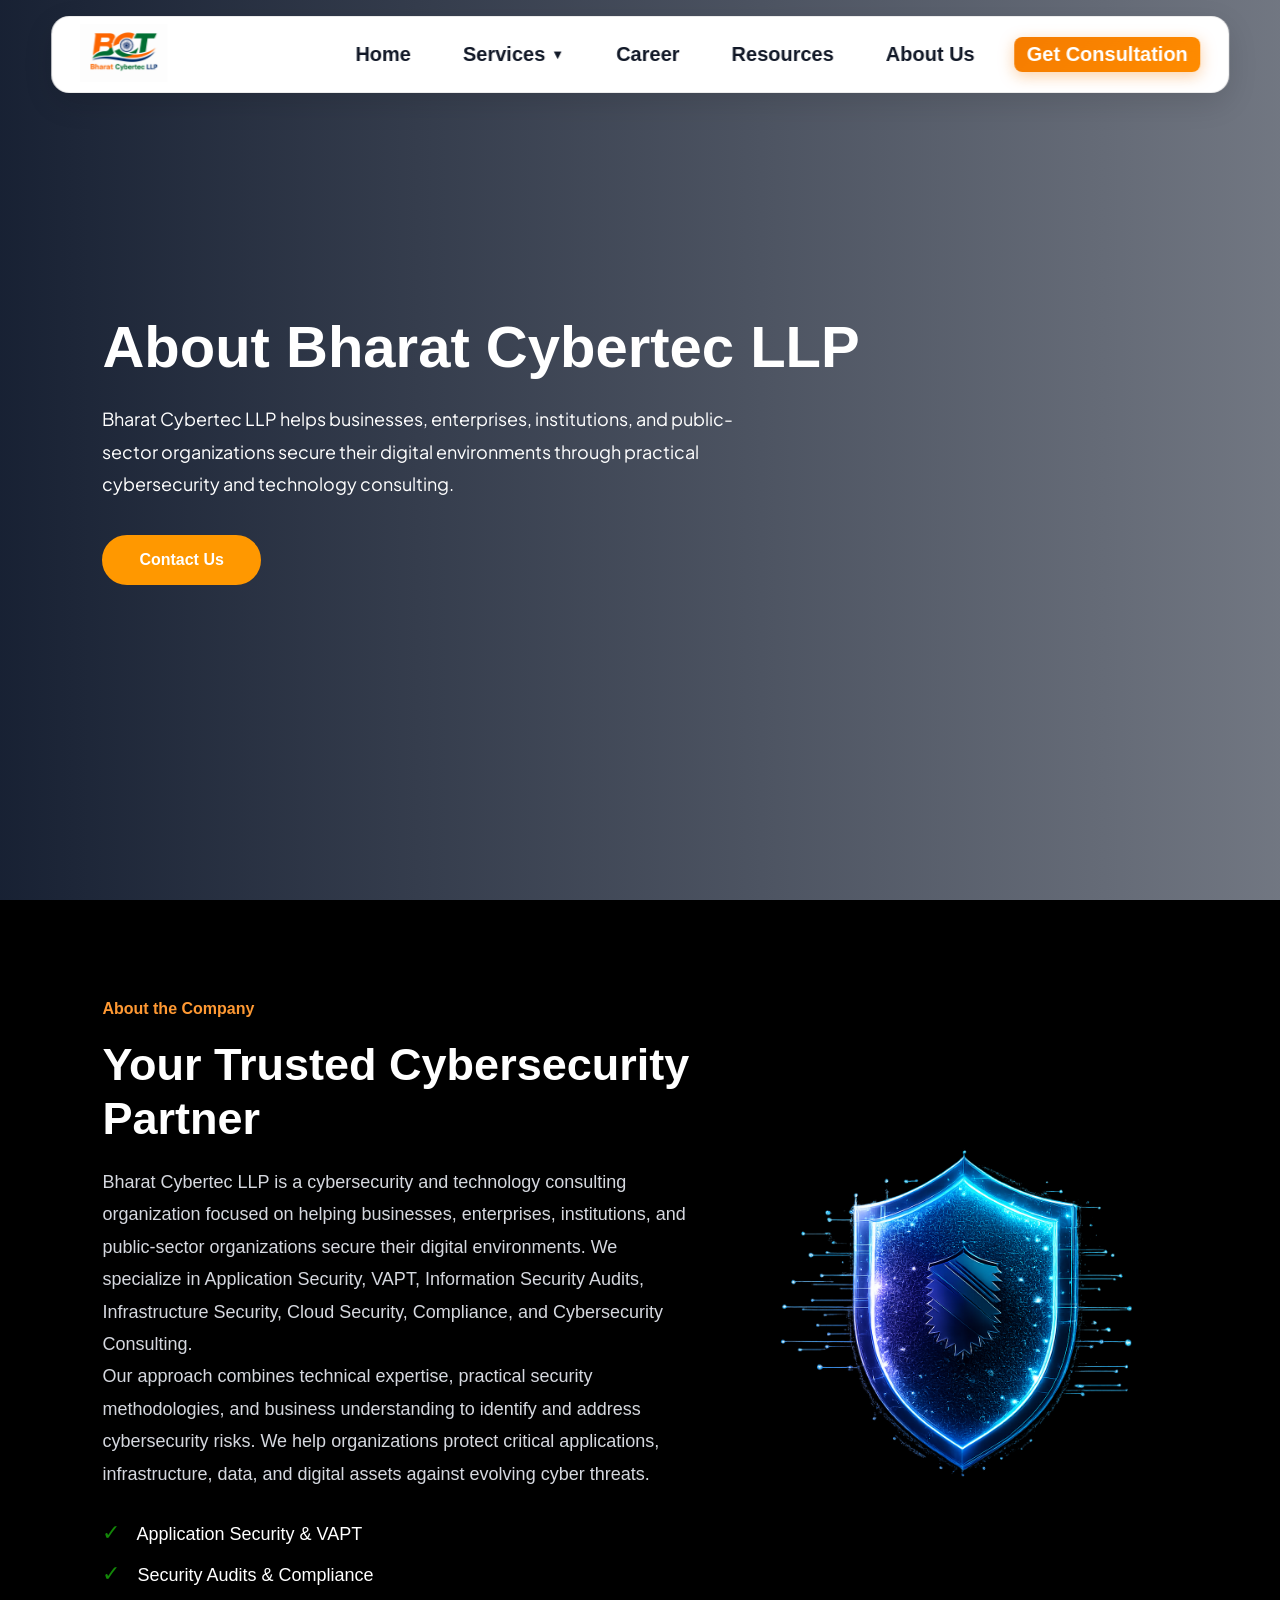
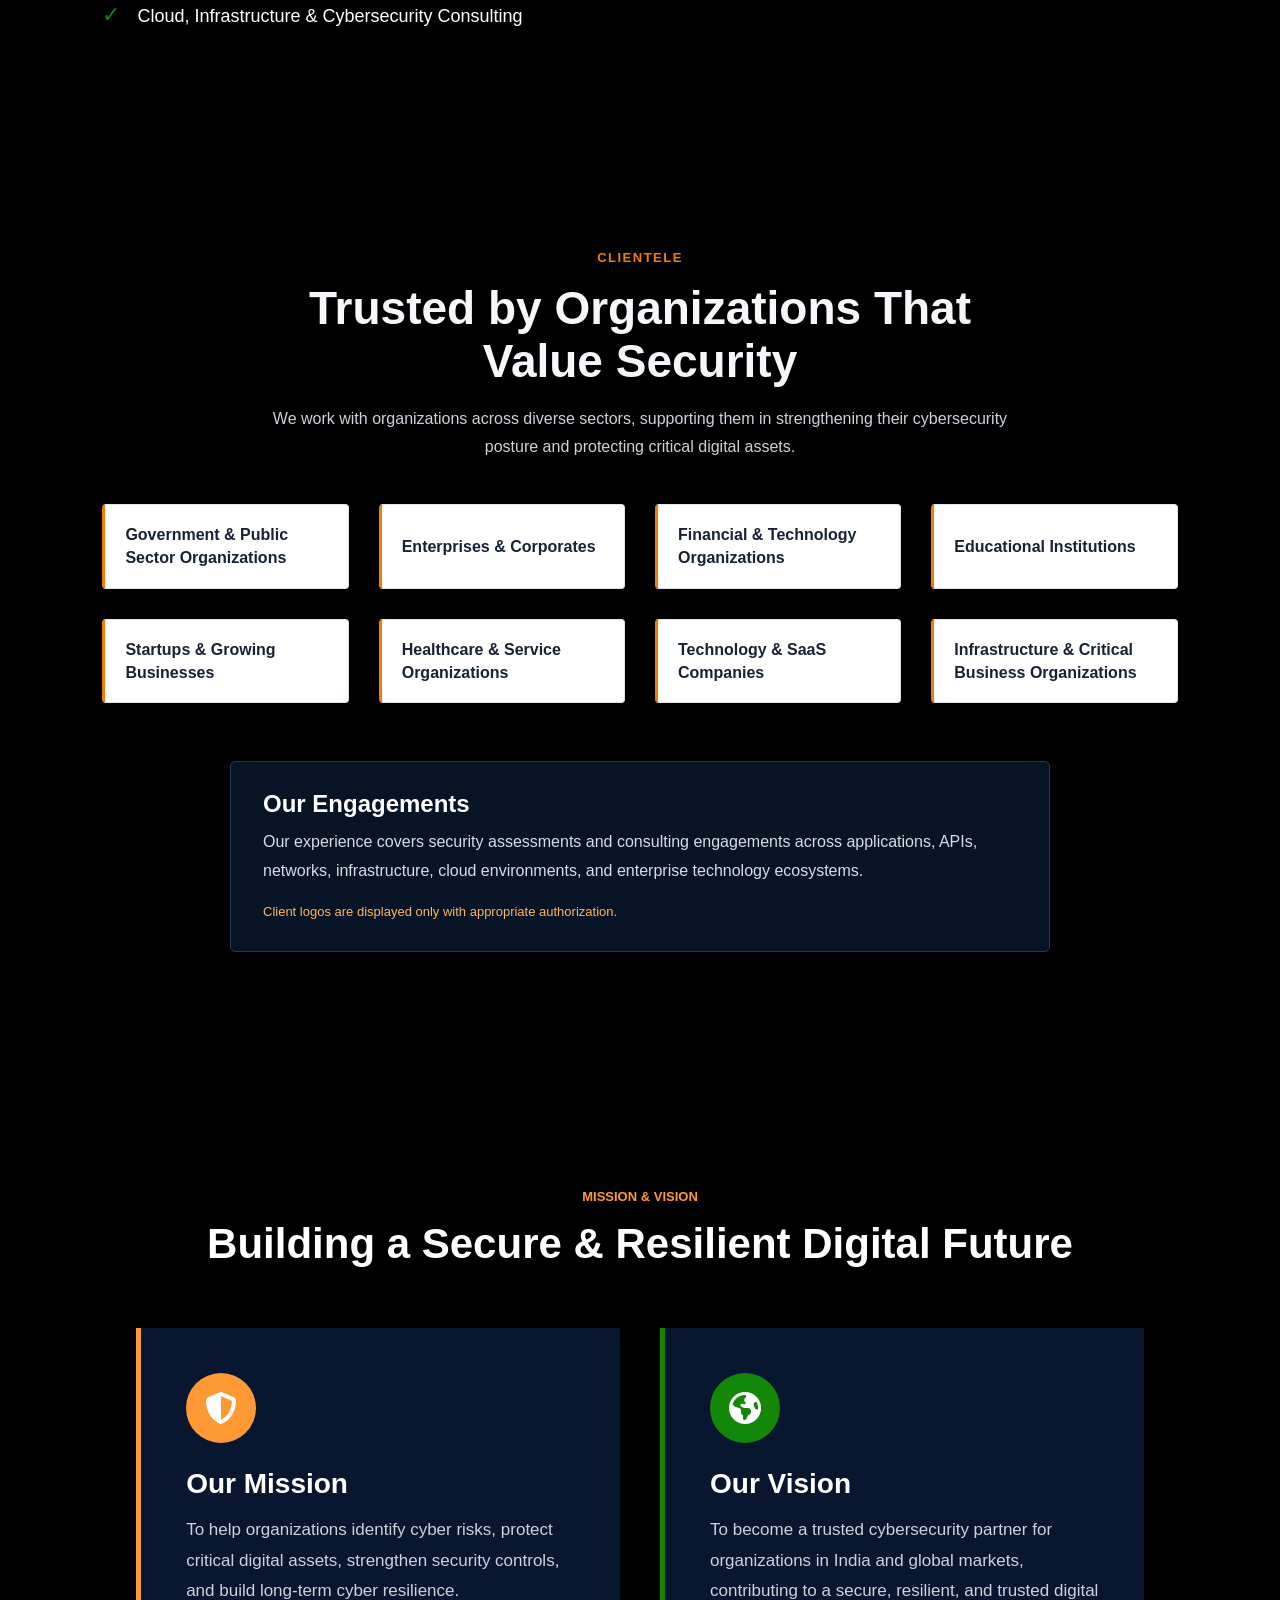
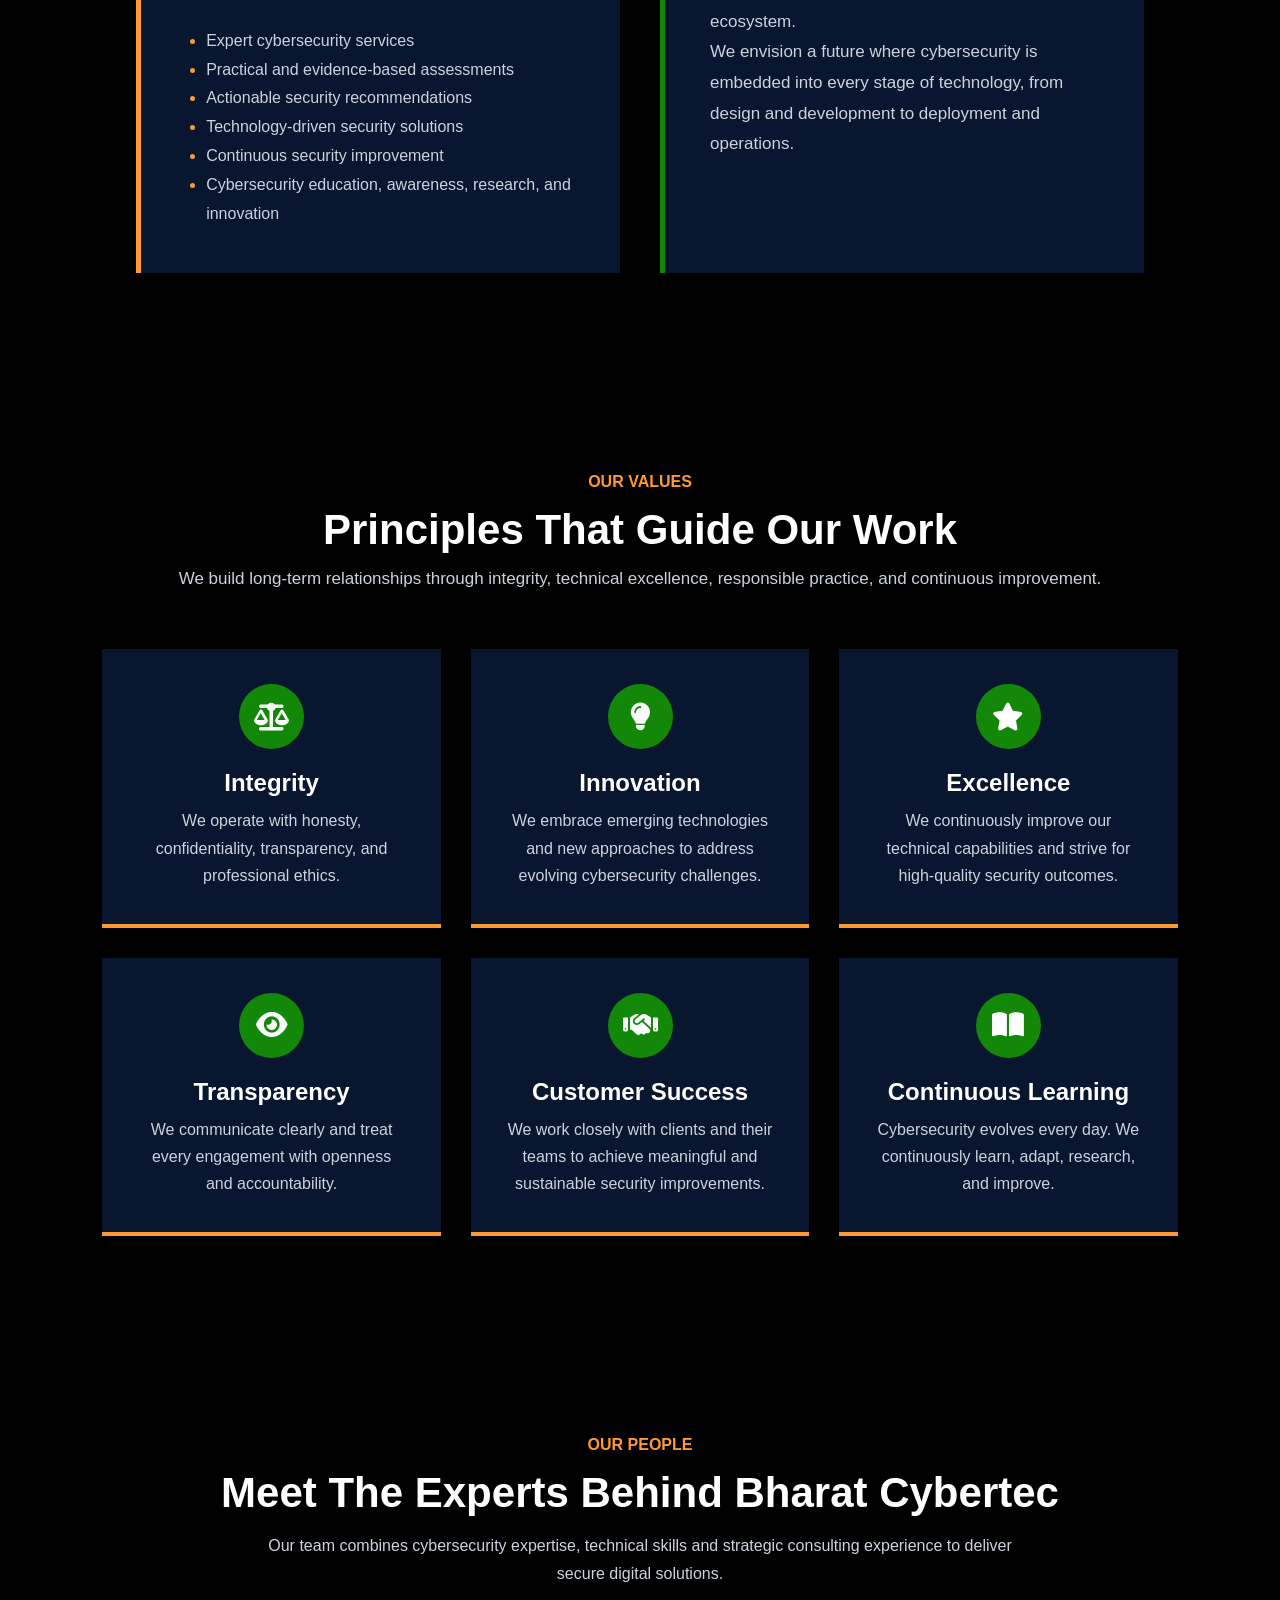
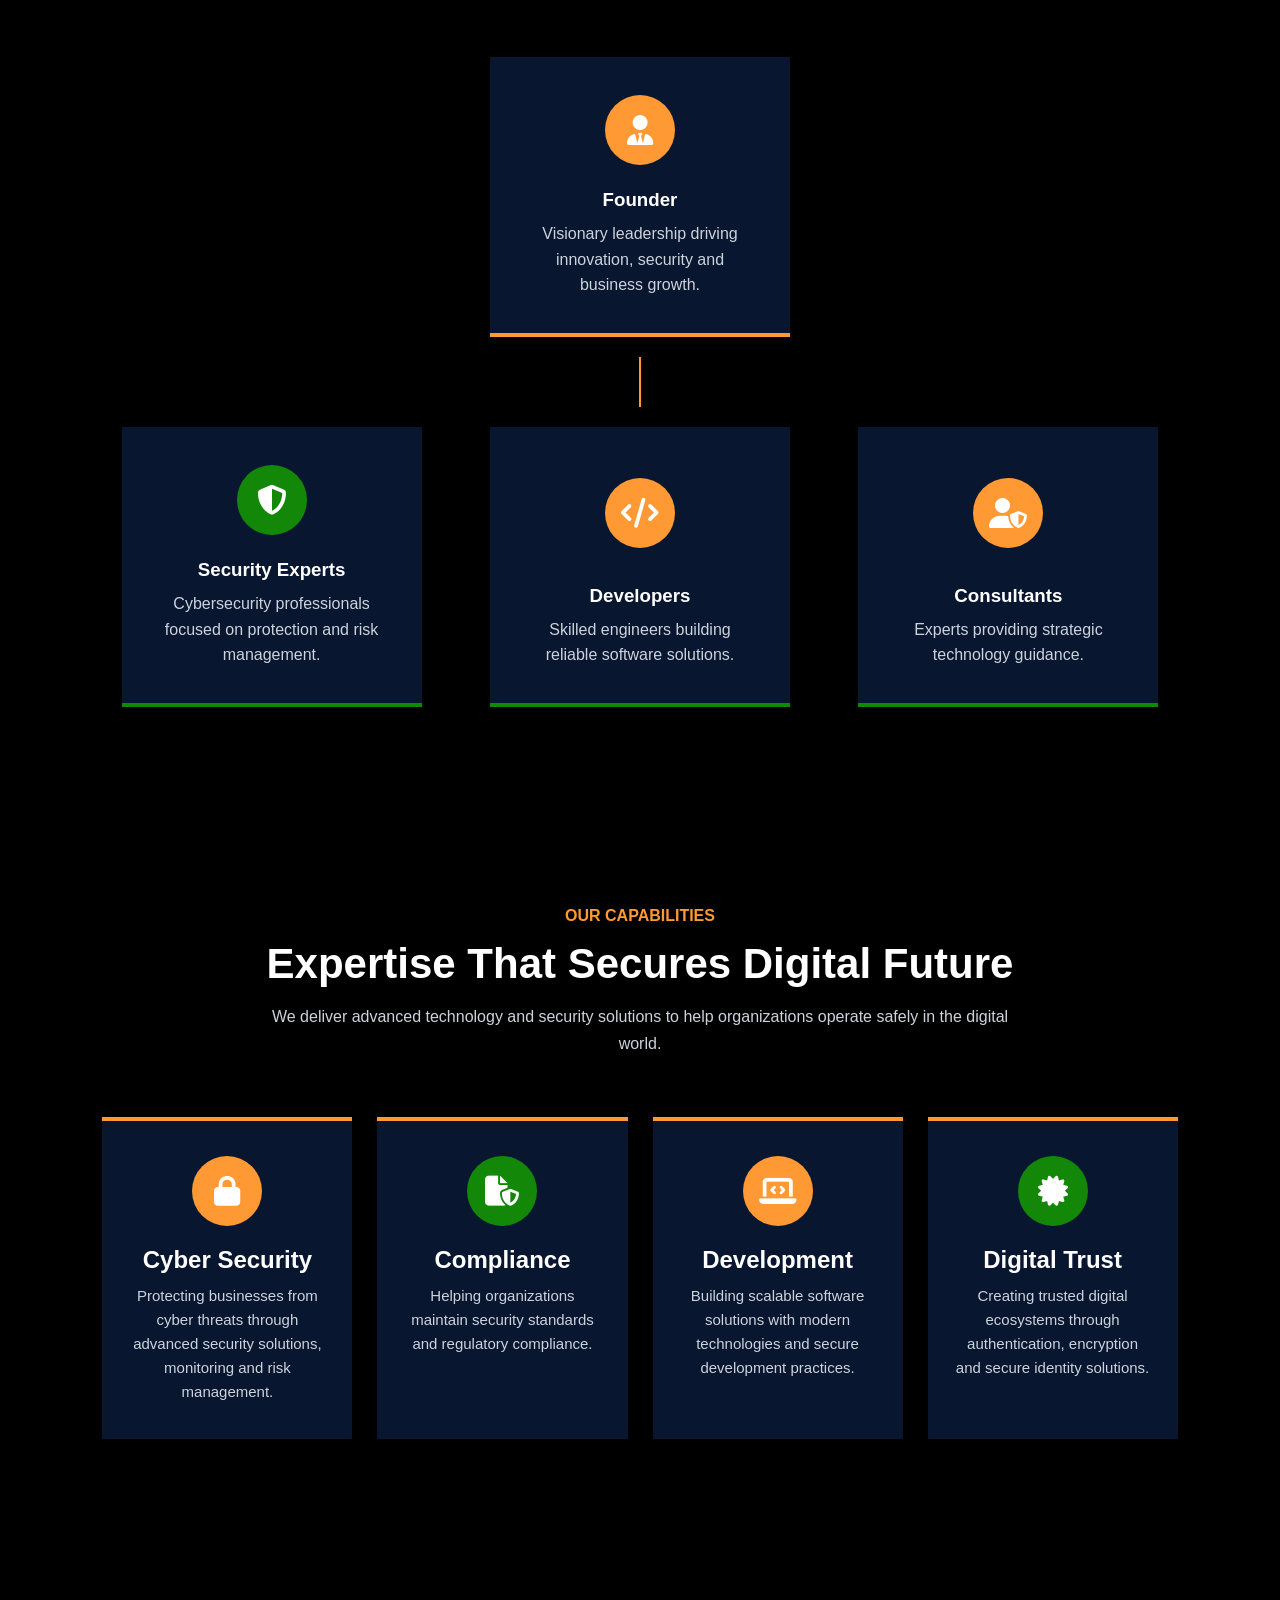
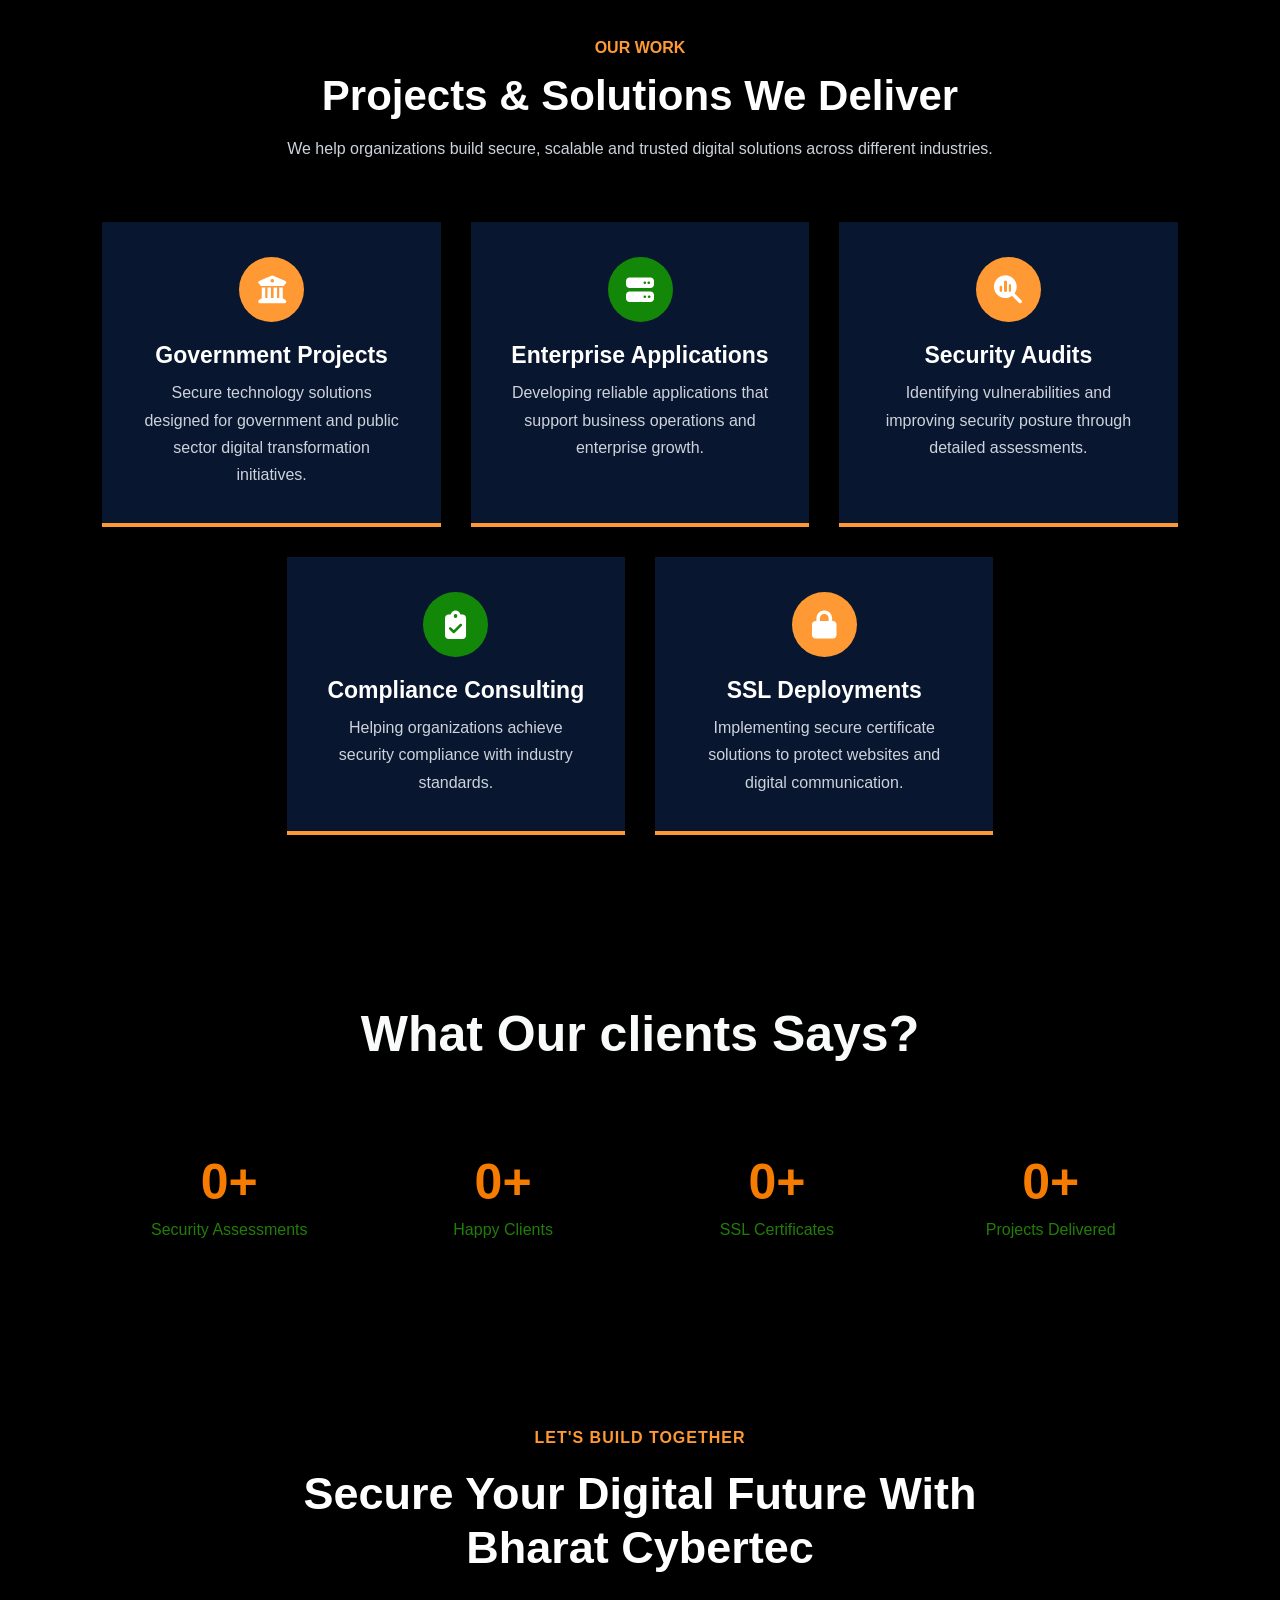
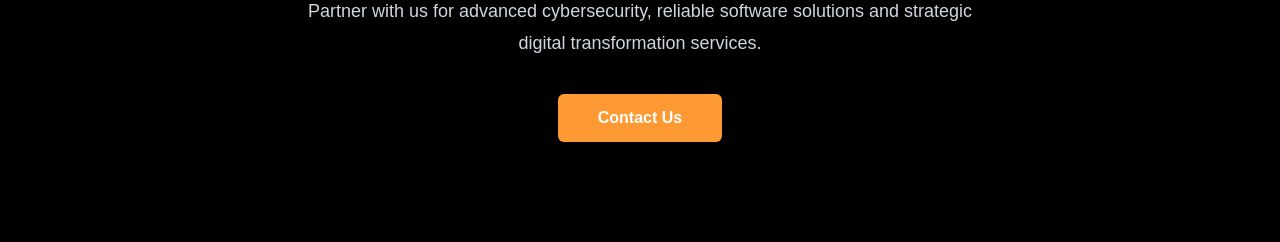
==== commit 8ff78c8a: "Fix asset paths in about.html and software-development.html for Vercel deployment" ====
--- a/home page/about.html
+++ b/home page/about.html
@@ -1,1112 +1,1000 @@
-<!DOCTYPE html>
-<html lang="en">
-<head>
-    <meta charset="UTF-8">
-    <meta name="viewport" content="width=device-width, initial-scale=1.0">
-   <title>About Bharat Cybertec LLP</title>
-
-    <link rel="stylesheet" href="../assets/css/style.css">
-    <link rel="stylesheet" href="../assets/css/about.css">
-    <link rel="stylesheet" href="https://cdnjs.cloudflare.com/ajax/libs/font-awesome/6.5.1/css/all.min.css">
-</head>
-<body>
-      <nav class="navbar">
-
-        <div class="container">
-
-            <a href="#" class="logo">
-                <img src="../assets/image/logo3.png" alt="Logo">
-            </a>
-
-            <div class="menu-toggle" id="menuToggle">
-                ☰
-            </div>
-
-            <ul class="nav-menu" id="navMenu">
-
-               <li><a href="home.html">Home</a></li>
-
-<li class="dropdown">
-
-<a href="#">
-    Services
-    <span class="arrow">▼</span>
-</a>
-
-<ul class="dropdown-menu">
-
-<li>
-<a href="cyber-security.html">
-Cyber Security
-</a>
-</li>
-
-<li>
-<a href="ssl-certificates.html">
-SSL Certificates
-</a>
-</li>
-
-<li>
-<a href="software-development.html">
-Software Development
-</a>
-</li>
-
-<li>
-<a href="audits-consulting.html">
-Audits & Consulting
-</a>
-</li>
-
-</ul>
-
-</li>
-
-<li><a href="career.html">Career</a></li>
-
-<li><a href="resources.html">Resources</a></li>
-
-<li><a href="about.html">About Us</a></li>
-
-<li>
-    <a href="contact.html" class="consultation-btn">
-        Get Consultation
-    </a>
-</li>
-
-            </ul>
-
-        </div>
-
-    </nav>
-
-    <script src="../assets/js/togglebtn.js"></script>
-
-
-<!---hero section--->
-<section class="about-hero">
-
-    <!-- Background Video -->
-    <video autoplay muted loop playsinline class="about-video">
-        <source src="../assets/image/201735-916310640_medium.mp4" type="video/mp4">
-    </video>
-
-
-    <div class="about-overlay">
-
-        <div class="about-content">
-
-            <h1>About Bharat Cybertec LLP</h1>
-
-            <p>
-                Bharat Cybertec LLP helps businesses, enterprises, institutions,
-                and public-sector organizations secure their digital environments
-                through practical cybersecurity and technology consulting.
-            </p>
-
-            <div class="about-buttons">
-
-                <a href="contact.html" class="btn-primary">
-                    Contact Us
-                </a>
-
-            </div>
-
-        </div>
-
-    </div>
-
-</section>
-
-<section class="company-overview">
-
-    <div class="overview-container">
-
-        <!-- LEFT CONTENT -->
-        <div class="overview-content">
-
-            <span class="section-tag">
-                About the Company
-            </span>
-
-            <h2>
-                Your Trusted Cybersecurity Partner
-            </h2>
-
-            <p>
-                Bharat Cybertec LLP is a cybersecurity and technology consulting
-                organization focused on helping businesses, enterprises,
-                institutions, and public-sector organizations secure their digital
-                environments. We specialize in Application Security, VAPT,
-                Information Security Audits, Infrastructure Security, Cloud
-                Security, Compliance, and Cybersecurity Consulting.
-            </p>
-
-            <p>
-                Our approach combines technical expertise, practical security
-                methodologies, and business understanding to identify and address
-                cybersecurity risks. We help organizations protect critical
-                applications, infrastructure, data, and digital assets against
-                evolving cyber threats.
-            </p>
-
-
-            <div class="overview-points">
-
-                <div>
-                    <span>✓</span>
-                    Application Security & VAPT
-                </div>
-
-                <div>
-                    <span>✓</span>
-                    Security Audits & Compliance
-                </div>
-
-                <div>
-                    <span>✓</span>
-                    Cloud, Infrastructure & Cybersecurity Consulting
-                </div>
-
-            </div>
-
-        </div>
-
-
-        <!-- RIGHT IMAGE -->
-
-        <div class="overview-image">
-
-            <img src="../assets/image/shield.png"
-            alt="Cyber Security">
-
-        </div>
-
-
-    </div>
-
-</section>
-
-
-
-<section class="clientele-section">
-
-    <div class="clientele-container">
-
-        <div class="clientele-heading">
-            <span>Clientele</span>
-            <h2>Trusted by Organizations That Value Security</h2>
-            <p>
-                We work with organizations across diverse sectors, supporting them
-                in strengthening their cybersecurity posture and protecting critical
-                digital assets.
-            </p>
-        </div>
-
-        <div class="clientele-grid">
-            <div>Government & Public Sector Organizations</div>
-            <div>Enterprises & Corporates</div>
-            <div>Financial & Technology Organizations</div>
-            <div>Educational Institutions</div>
-            <div>Startups & Growing Businesses</div>
-            <div>Healthcare & Service Organizations</div>
-            <div>Technology & SaaS Companies</div>
-            <div>Infrastructure & Critical Business Organizations</div>
-        </div>
-
-        <div class="engagements">
-            <h3>Our Engagements</h3>
-            <p>
-                Our experience covers security assessments and consulting
-                engagements across applications, APIs, networks, infrastructure,
-                cloud environments, and enterprise technology ecosystems.
-            </p>
-            <p class="logo-note">Client logos are displayed only with appropriate authorization.</p>
-        </div>
-
-    </div>
-
-</section>
-
-
-<section class="mission-vision">
-
-    <div class="mv-container">
-
-
-        <div class="mv-heading">
-
-            <span>
-                Mission & Vision
-            </span>
-
-            <h2>
-                Building a Secure & Resilient Digital Future
-            </h2>
-
-        </div>
-
-
-
-        <div class="mv-cards">
-
-
-            <!-- Mission Card -->
-
-            <div class="mv-card">
-
-                <div class="mv-icon">
-                    <i class="fa-solid fa-shield-halved"></i>
-                </div>
-
-
-                <h3>
-                    Our Mission
-                </h3>
-
-
-                <p>To help organizations identify cyber risks, protect critical digital assets, strengthen security controls, and build long-term cyber resilience.</p>
-                <ul class="mission-list">
-                    <li>Expert cybersecurity services</li>
-                    <li>Practical and evidence-based assessments</li>
-                    <li>Actionable security recommendations</li>
-                    <li>Technology-driven security solutions</li>
-                    <li>Continuous security improvement</li>
-                    <li>Cybersecurity education, awareness, research, and innovation</li>
-                </ul>
-
-            </div>
-
-
-
-
-            <!-- Vision Card -->
-
-            <div class="mv-card vision">
-
-                <div class="mv-icon">
-                    <i class="fa-solid fa-earth-americas"></i>
-                </div>
-
-
-                <h3>
-                    Our Vision
-                </h3>
-
-
-                <p>To become a trusted cybersecurity partner for organizations in India and global markets, contributing to a secure, resilient, and trusted digital ecosystem.</p>
-                <p>We envision a future where cybersecurity is embedded into every stage of technology, from design and development to deployment and operations.</p>
-
-            </div>
-
-
-
-        </div>
-
-
-    </div>
-
-</section>
-
-
-<section class="core-values">
-
-    <div class="values-container">
-
-
-        <div class="values-heading">
-
-            <span>
-                Our Values
-            </span>
-
-            <h2>
-                Principles That Guide Our Work
-            </h2>
-
-            <p>
-                We build long-term relationships through integrity, technical
-                excellence, responsible practice, and continuous improvement.
-            </p>
-
-        </div>
-
-
-
-        <div class="values-grid">
-
-
-            <!-- Integrity -->
-
-            <div class="value-card">
-
-                <div class="value-icon">
-                    <i class="fa-solid fa-scale-balanced"></i>
-                </div>
-
-                <h3>
-                    Integrity
-                </h3>
-
-                <p>
-                    We operate with honesty, confidentiality, transparency, and professional ethics.
-                </p>
-
-            </div>
-
-
-
-            <!-- Innovation -->
-
-            <div class="value-card">
-
-                <div class="value-icon">
-                    <i class="fa-solid fa-lightbulb"></i>
-                </div>
-
-                <h3>
-                    Innovation
-                </h3>
-
-                <p>
-                    We embrace emerging technologies and new approaches to address evolving cybersecurity challenges.
-                </p>
-
-            </div>
-
-
-
-            <!-- Excellence -->
-
-            <div class="value-card">
-
-                <div class="value-icon">
-                    <i class="fa-solid fa-star"></i>
-                </div>
-
-                <h3>
-                    Excellence
-                </h3>
-
-                <p>
-                    We continuously improve our technical capabilities and strive for high-quality security outcomes.
-                </p>
-
-            </div>
-
-
-
-            <!-- Transparency -->
-
-            <div class="value-card">
-
-                <div class="value-icon">
-
-                    <i class="fa-solid fa-eye"></i>
-
-                </div>
-
-                <h3>
-                    Transparency
-                </h3>
-
-                <p>
-                    We communicate clearly and treat every engagement with openness and accountability.
-                </p>
-
-            </div>
-
-
-
-
-            <!-- Customer Success -->
-
-            <div class="value-card">
-
-                <div class="value-icon">
-
-                    <i class="fa-solid fa-handshake"></i>
-
-                </div>
-
-                <h3>
-                    Customer Success
-                </h3>
-
-                <p>
-                    We work closely with clients and their teams to achieve meaningful and sustainable security improvements.
-                </p>
-
-            </div>
-
-            <div class="value-card">
-
-                <div class="value-icon">
-                    <i class="fa-solid fa-book-open"></i>
-                </div>
-
-                <h3>Continuous Learning</h3>
-
-                <p>
-                    Cybersecurity evolves every day. We continuously learn, adapt, research, and improve.
-                </p>
-
-            </div>
-
-
-        </div>
-
-
-    </div>
-
-</section>
-
-
-<section class="team-section">
-
-    <div class="team-container">
-
-
-        <div class="team-heading">
-
-            <span>
-                Our People
-            </span>
-
-            <h2>
-                Meet The Experts Behind Bharat Cybertec
-            </h2>
-
-            <p>
-                Our team combines cybersecurity expertise,
-                technical skills and strategic consulting
-                experience to deliver secure digital solutions.
-            </p>
-
-        </div>
-
-
-
-        <div class="team-structure">
-
-
-            <!-- Founder -->
-
-            <div class="team-card founder">
-
-                <div class="team-icon">
-
-                    <i class="fa-solid fa-user-tie"></i>
-
-                </div>
-
-                <h3>
-                    Founder
-                </h3>
-
-                <p>
-                    Visionary leadership driving innovation,
-                    security and business growth.
-                </p>
-
-            </div>
-
-
-
-            <div class="team-line"></div>
-
-
-
-            <div class="team-members">
-
-
-                <!-- Security -->
-
-                <div class="team-card">
-
-                    <div class="team-icon security">
-
-                        <i class="fa-solid fa-shield-halved"></i>
-
-                    </div>
-
-                    <h3>
-                        Security Experts
-                    </h3>
-
-                    <p>
-                        Cybersecurity professionals focused
-                        on protection and risk management.
-                    </p>
-
-                </div>
-
-
-
-                <!-- Developers -->
-
-                <div class="team-card">
-
-                    <div class="team-icon">
-
-                        <i class="fa-solid fa-code"></i>
-
-                    </div>
-
-                    <h3>
-                        Developers
-                    </h3>
-
-                    <p>
-                        Skilled engineers building reliable
-                        software solutions.
-                    </p>
-
-                </div>
-
-
-
-                <!-- Consultants -->
-
-                <div class="team-card">
-
-                    <div class="team-icon">
-
-                        <i class="fa-solid fa-user-shield"></i>
-
-                    </div>
-
-                    <h3>
-                        Consultants
-                    </h3>
-
-                    <p>
-                        Experts providing strategic technology
-                        guidance.
-                    </p>
-
-                </div>
-
-
-            </div>
-
-
-        </div>
-
-
-    </div>
-
-</section>
-
-
-
-<section class="expertise-section">
-
-    <div class="expertise-container">
-
-
-        <div class="expertise-heading">
-
-            <span>
-                Our Capabilities
-            </span>
-
-            <h2>
-                Expertise That Secures Digital Future
-            </h2>
-
-            <p>
-                We deliver advanced technology and security
-                solutions to help organizations operate
-                safely in the digital world.
-            </p>
-
-        </div>
-
-
-
-        <div class="expertise-grid">
-
-
-
-            <!-- Cyber Security -->
-
-            <div class="expertise-card">
-
-                <div class="expertise-icon">
-
-                    <i class="fa-solid fa-lock"></i>
-
-                </div>
-
-
-                <h3>
-                    Cyber Security
-                </h3>
-
-
-                <p>
-                    Protecting businesses from cyber threats
-                    through advanced security solutions,
-                    monitoring and risk management.
-                </p>
-
-
-            </div>
-
-
-
-
-            <!-- Compliance -->
-
-            <div class="expertise-card">
-
-                <div class="expertise-icon green">
-
-                    <i class="fa-solid fa-file-shield"></i>
-
-                </div>
-
-
-                <h3>
-                    Compliance
-                </h3>
-
-
-                <p>
-                    Helping organizations maintain security
-                    standards and regulatory compliance.
-                </p>
-
-
-            </div>
-
-
-
-
-            <!-- Development -->
-
-            <div class="expertise-card">
-
-                <div class="expertise-icon">
-
-                    <i class="fa-solid fa-laptop-code"></i>
-
-                </div>
-
-
-                <h3>
-                    Development
-                </h3>
-
-
-                <p>
-                    Building scalable software solutions
-                    with modern technologies and secure
-                    development practices.
-                </p>
-
-
-            </div>
-
-
-
-
-            <!-- Digital Trust -->
-
-            <div class="expertise-card">
-
-                <div class="expertise-icon green">
-
-                    <i class="fa-solid fa-certificate"></i>
-
-                </div>
-
-
-                <h3>
-                    Digital Trust
-                </h3>
-
-
-                <p>
-                    Creating trusted digital ecosystems
-                    through authentication, encryption
-                    and secure identity solutions.
-                </p>
-
-
-            </div>
-
-
-
-        </div>
-
-
-    </div>
-
-
-</section>
-
-
-
-<section class="projects-section">
-
-    <div class="projects-container">
-
-
-        <div class="projects-heading">
-
-            <span>
-                Our Work
-            </span>
-
-            <h2>
-                Projects & Solutions We Deliver
-            </h2>
-
-            <p>
-                We help organizations build secure,
-                scalable and trusted digital solutions
-                across different industries.
-            </p>
-
-        </div>
-
-
-
-
-        <div class="projects-grid">
-
-
-
-            <!-- Government -->
-
-            <div class="project-card">
-
-                <div class="project-icon">
-
-                    <i class="fa-solid fa-building-columns"></i>
-
-                </div>
-
-
-                <h3>
-                    Government Projects
-                </h3>
-
-
-                <p>
-                    Secure technology solutions designed
-                    for government and public sector
-                    digital transformation initiatives.
-                </p>
-
-
-            </div>
-
-
-
-
-            <!-- Enterprise -->
-
-            <div class="project-card">
-
-                <div class="project-icon green">
-
-                    <i class="fa-solid fa-server"></i>
-
-                </div>
-
-
-                <h3>
-                    Enterprise Applications
-                </h3>
-
-
-                <p>
-                    Developing reliable applications
-                    that support business operations
-                    and enterprise growth.
-                </p>
-
-
-            </div>
-
-
-
-
-            <!-- Security Audit -->
-
-            <div class="project-card">
-
-                <div class="project-icon">
-
-                    <i class="fa-solid fa-magnifying-glass-chart"></i>
-
-                </div>
-
-
-                <h3>
-                    Security Audits
-                </h3>
-
-
-                <p>
-                    Identifying vulnerabilities and
-                    improving security posture through
-                    detailed assessments.
-                </p>
-
-
-            </div>
-
-
-
-
-            <!-- Compliance -->
-
-            <div class="project-card">
-
-                <div class="project-icon green">
-
-                    <i class="fa-solid fa-clipboard-check"></i>
-
-                </div>
-
-
-                <h3>
-                    Compliance Consulting
-                </h3>
-
-
-                <p>
-                    Helping organizations achieve
-                    security compliance with industry
-                    standards.
-                </p>
-
-
-            </div>
-
-
-
-
-            <!-- SSL -->
-
-            <div class="project-card">
-
-                <div class="project-icon">
-
-                    <i class="fa-solid fa-lock"></i>
-
-                </div>
-
-
-                <h3>
-                    SSL Deployments
-                </h3>
-
-
-                <p>
-                    Implementing secure certificate
-                    solutions to protect websites
-                    and digital communication.
-                </p>
-
-
-            </div>
-
-
-
-        </div>
-
-
-    </div>
-
-
-</section>
-
-<!---stats-->
-
-<section class="stats">
-
-    <div class="stats-heading">
-        <h2>What Our clients Says?</h2>
-    </div>
-
-    <div class="stat-box">
-        <h2 class="counter-number" data-target="50">0+</h2>
-        <p>Security Assessments</p>
-    </div>
-
-    <div class="stat-box">
-        <h2 class="counter-number" data-target="100">0+</h2>
-        <p>Happy Clients</p>
-    </div>
-
-    <div class="stat-box">
-        <h2 class="counter-number" data-target="100">0+</h2>
-        <p>SSL Certificates</p>
-    </div>
-
-    <div class="stat-box">
-        <h2 class="counter-number" data-target="50">0+</h2>
-        <p>Projects Delivered</p>
-    </div>
-
-</section>
-
-<section class="about-cta">
-
-    <div class="cta-container">
-
-
-        <div class="cta-content">
-
-
-            <span>
-                Let's Build Together
-            </span>
-
-
-            <h2>
-                Secure Your Digital Future
-                With Bharat Cybertec
-            </h2>
-
-
-            <p>
-                Partner with us for advanced cybersecurity,
-                reliable software solutions and strategic
-                digital transformation services.
-            </p>
-
-
-
-            <a href="contact.html" class="cta-btn">
-                Contact Us
-            </a>
-
-
-        </div>
-
-
-    </div>
-
-
-</section>
-
-<!-- Footer Section -->
-
-<footer class="footer">
-
-    <div class="footer-container">
-
-        <!-- Company -->
-        <div class="footer-box">
-            <img src="../assets/image/logo3.png" alt="Logo" class="footer-logo">
-
-            <p>
-                Bharat Cybertec LLP provides cybersecurity,
-                software development, SSL certificates,
-                and IT consulting solutions for businesses.
-            </p>
-        </div>
-
-        <!-- Quick Links -->
-        <div class="footer-box">
-
-            <h3>Quick Links</h3>
-
-           <ul>
-    <li><a href="home.html">Home</a></li>
-    <li><a href="services.html">Services</a></li>
-    <li><a href="about.html">About Us</a></li>
-    <li><a href="career.html">Career</a></li>
-    <li><a href="resources.html">Resources</a></li>
-    <li><a href="contact.html">Contact</a></li>
-</ul>
-
-        </div>
-
-        <!-- Services -->
-        <div class="footer-box">
-
-            <h3>Services</h3>
-
-            <ul>
-                <li><a href="#">Cyber Security</a></li>
-                <li><a href="#">SSL Certificates</a></li>
-                <li><a href="#">Software Development</a></li>
-                <li><a href="#">Audits & Consulting</a></li>
-            </ul>
-
-        </div>
-
-        <!-- Contact -->
-        <div class="footer-box">
-
-            <h3>Contact</h3>
-
-            <p>📍 Pune, Maharashtra</p>
-            <p>📧 admin@bharatcybertec.com</p>
-            <p>📞 +91 9822494949</p>
-            <p>🌐 www.bharatcybertec.com</p>
-
-        </div>
-
-    </div>
-
-    <hr>
-
-    <div class="footer-bottom">
-
-        <p>
-            © 2026 Bharat Cybertec LLP. All Rights Reserved.
-        </p>
-
-    </div>
-
-</footer>
-
-<script>
-    const statSection = document.querySelector(".stats");
-    const counters = document.querySelectorAll(".counter-number");
-    let hasCounted = false;
-
-    function startCounterAnimation() {
-        counters.forEach(counter => {
-            const target = +counter.getAttribute("data-target");
-            let count = 0;
-            const duration = 2000;
-            const increment = target / (duration / 16);
-
-            const updateCount = () => {
-                count += increment;
-                if (count < target) {
-                    counter.innerText = Math.ceil(count) + "+";
-                    requestAnimationFrame(updateCount);
-                } else {
-                    counter.innerText = target + "+";
-                }
-            };
-
-            updateCount();
-        });
-    }
-
-    if (statSection && counters.length > 0) {
-        const statsObserver = new IntersectionObserver((entries) => {
-            if (entries[0].isIntersecting && !hasCounted) {
-                hasCounted = true;
-                startCounterAnimation();
-            }
-        }, { threshold: 0.25 });
-
-        statsObserver.observe(statSection);
-    }
-</script>
-
-</body>
-</html>+<!DOCTYPE html>
+<html lang="en">
+<head>
+    <meta charset="UTF-8">
+    <meta name="viewport" content="width=device-width, initial-scale=1.0">
+   <title>About Bharat Cybertec LLP</title>
+
+    <link rel="stylesheet" href="/assets/css/style.css">
+    <link rel="stylesheet" href="/assets/css/about.css">
+    <link rel="stylesheet" href="https://cdnjs.cloudflare.com/ajax/libs/font-awesome/6.5.1/css/all.min.css">
+</head>
+<body>
+      <nav class="navbar">
+
+        <div class="container">
+
+            <a href="#" class="logo">
+                <img src="/logo3.png" alt="Logo">
+            </a>
+
+            <div class="menu-toggle" id="menuToggle">
+                ☰
+            </div>
+
+            <ul class="nav-menu" id="navMenu">
+
+               <li><a href="home.html">Home</a></li>
+
+<li class="dropdown">
+
+<a href="#">
+    Services
+    <span class="arrow">▼</span>
+</a>
+
+<ul class="dropdown-menu">
+
+<li>
+<a href="cyber-security.html">
+Cyber Security
+</a>
+</li>
+
+<li>
+<a href="ssl-certificates.html">
+SSL Certificates
+</a>
+</li>
+
+<li>
+<a href="software-development.html">
+Software Development
+</a>
+</li>
+
+<li>
+<a href="audits-consulting.html">
+Audits & Consulting
+</a>
+</li>
+
+</ul>
+
+</li>
+
+<li><a href="career.html">Career</a></li>
+
+<li><a href="resources.html">Resources</a></li>
+
+<li><a href="about.html">About Us</a></li>
+
+<li>
+    <a href="contact.html" class="consultation-btn">
+        Get Consultation
+    </a>
+</li>
+
+            </ul>
+
+        </div>
+
+    </nav>
+
+    <script src="/js/togglebtn.js"></script>
+
+
+<!---hero section--->
+<section class="about-hero">
+
+    <!-- Background Video -->
+    <video autoplay muted loop playsinline class="about-video">
+        <source src="/201735-916310640_medium.mp4" type="video/mp4">
+    </video>
+
+
+    <div class="about-overlay">
+
+        <div class="about-content">
+
+            <h1>About Bharat Cybertec LLP</h1>
+
+            <p>
+                Bharat Cybertec LLP helps businesses, enterprises, institutions,
+                and public-sector organizations secure their digital environments
+                through practical cybersecurity and technology consulting.
+            </p>
+
+            <div class="about-buttons">
+
+                <a href="contact.html" class="btn-primary">
+                    Contact Us
+                </a>
+
+            </div>
+
+        </div>
+
+    </div>
+
+</section>
+
+<section class="company-overview">
+
+    <div class="overview-container">
+
+        <!-- LEFT CONTENT -->
+        <div class="overview-content">
+
+            <span class="section-tag">
+                About the Company
+            </span>
+
+            <h2>
+                Your Trusted Cybersecurity Partner
+            </h2>
+
+            <p>
+                Bharat Cybertec LLP is a cybersecurity and technology consulting
+                organization focused on helping businesses, enterprises,
+                institutions, and public-sector organizations secure their digital
+                environments. We specialize in Application Security, VAPT,
+                Information Security Audits, Infrastructure Security, Cloud
+                Security, Compliance, and Cybersecurity Consulting.
+            </p>
+
+            <p>
+                Our approach combines technical expertise, practical security
+                methodologies, and business understanding to identify and address
+                cybersecurity risks. We help organizations protect critical
+                applications, infrastructure, data, and digital assets against
+                evolving cyber threats.
+            </p>
+
+
+            <div class="overview-points">
+
+                <div>
+                    <span>✓</span>
+                    Application Security & VAPT
+                </div>
+
+                <div>
+                    <span>✓</span>
+                    Security Audits & Compliance
+                </div>
+
+                <div>
+                    <span>✓</span>
+                    Cloud, Infrastructure & Cybersecurity Consulting
+                </div>
+
+            </div>
+
+        </div>
+
+
+        <!-- RIGHT IMAGE -->
+
+        <div class="overview-image">
+
+            <img src="/shield.png"
+            alt="Cyber Security">
+
+        </div>
+
+
+    </div>
+
+</section>
+
+
+
+<section class="clientele-section">
+
+    <div class="clientele-container">
+
+        <div class="clientele-heading">
+            <span>Clientele</span>
+            <h2>Trusted by Organizations That Value Security</h2>
+            <p>
+                We work with organizations across diverse sectors, supporting them
+                in strengthening their cybersecurity posture and protecting critical
+                digital assets.
+            </p>
+        </div>
+
+        <div class="clientele-grid">
+            <div>Government & Public Sector Organizations</div>
+            <div>Enterprises & Corporates</div>
+            <div>Financial & Technology Organizations</div>
+            <div>Educational Institutions</div>
+            <div>Startups & Growing Businesses</div>
+            <div>Healthcare & Service Organizations</div>
+            <div>Technology & SaaS Companies</div>
+            <div>Infrastructure & Critical Business Organizations</div>
+        </div>
+
+        <div class="engagements">
+            <h3>Our Engagements</h3>
+            <p>
+                Our experience covers security assessments and consulting
+                engagements across applications, APIs, networks, infrastructure,
+                cloud environments, and enterprise technology ecosystems.
+            </p>
+            <p class="logo-note">Client logos are displayed only with appropriate authorization.</p>
+        </div>
+
+    </div>
+
+</section>
+
+
+<section class="mission-vision">
+
+    <div class="mv-container">
+
+
+        <div class="mv-heading">
+
+            <span>
+                Mission & Vision
+            </span>
+
+            <h2>
+                Building a Secure & Resilient Digital Future
+            </h2>
+
+        </div>
+
+
+
+        <div class="mv-cards">
+
+
+            <!-- Mission Card -->
+
+            <div class="mv-card">
+
+                <div class="mv-icon">
+                    <i class="fa-solid fa-shield-halved"></i>
+                </div>
+
+
+                <h3>
+                    Our Mission
+                </h3>
+
+
+                <p>To help organizations identify cyber risks, protect critical digital assets, strengthen security controls, and build long-term cyber resilience.</p>
+                <ul class="mission-list">
+                    <li>Expert cybersecurity services</li>
+                    <li>Practical and evidence-based assessments</li>
+                    <li>Actionable security recommendations</li>
+                    <li>Technology-driven security solutions</li>
+                    <li>Continuous security improvement</li>
+                    <li>Cybersecurity education, awareness, research, and innovation</li>
+                </ul>
+
+            </div>
+
+
+
+
+            <!-- Vision Card -->
+
+            <div class="mv-card vision">
+
+                <div class="mv-icon">
+                    <i class="fa-solid fa-earth-americas"></i>
+                </div>
+
+
+                <h3>
+                    Our Vision
+                </h3>
+
+
+                <p>To become a trusted cybersecurity partner for organizations in India and global markets, contributing to a secure, resilient, and trusted digital ecosystem.</p>
+                <p>We envision a future where cybersecurity is embedded into every stage of technology, from design and development to deployment and operations.</p>
+
+            </div>
+
+
+
+        </div>
+
+
+    </div>
+
+</section>
+
+
+<section class="core-values">
+
+    <div class="values-container">
+
+
+        <div class="values-heading">
+
+            <span>
+                Our Values
+            </span>
+
+            <h2>
+                Principles That Guide Our Work
+            </h2>
+
+            <p>
+                We build long-term relationships through integrity, technical
+                excellence, responsible practice, and continuous improvement.
+            </p>
+
+        </div>
+
+
+
+        <div class="values-grid">
+
+
+            <!-- Integrity -->
+
+            <div class="value-card">
+
+                <div class="value-icon">
+                    <i class="fa-solid fa-scale-balanced"></i>
+                </div>
+
+                <h3>
+                    Integrity
+                </h3>
+
+                <p>
+                    We operate with honesty, confidentiality, transparency, and professional ethics.
+                </p>
+
+            </div>
+
+
+
+            <!-- Innovation -->
+
+            <div class="value-card">
+
+                <div class="value-icon">
+                    <i class="fa-solid fa-lightbulb"></i>
+                </div>
+
+                <h3>
+                    Innovation
+                </h3>
+
+                <p>
+                    We embrace emerging technologies and new approaches to address evolving cybersecurity challenges.
+                </p>
+
+            </div>
+
+
+
+            <!-- Excellence -->
+
+            <div class="value-card">
+
+                <div class="value-icon">
+                    <i class="fa-solid fa-star"></i>
+                </div>
+
+                <h3>
+                    Excellence
+                </h3>
+
+                <p>
+                    We continuously improve our technical capabilities and strive for high-quality security outcomes.
+                </p>
+
+            </div>
+
+
+
+            <!-- Transparency -->
+
+            <div class="value-card">
+
+                <div class="value-icon">
+
+                    <i class="fa-solid fa-eye"></i>
+
+                </div>
+
+                <h3>
+                    Transparency
+                </h3>
+
+                <p>
+                    We communicate clearly and treat every engagement with openness and accountability.
+                </p>
+
+            </div>
+
+
+
+
+            <!-- Customer Success -->
+
+            <div class="value-card">
+
+                <div class="value-icon">
+
+                    <i class="fa-solid fa-handshake"></i>
+
+                </div>
+
+                <h3>
+                    Customer Success
+                </h3>
+
+                <p>
+                    We work closely with clients and their teams to achieve meaningful and sustainable security improvements.
+                </p>
+
+            </div>
+
+            <div class="value-card">
+
+                <div class="value-icon">
+                    <i class="fa-solid fa-book-open"></i>
+                </div>
+
+                <h3>Continuous Learning</h3>
+
+                <p>
+                    Cybersecurity evolves every day. We continuously learn, adapt, research, and improve.
+                </p>
+
+            </div>
+
+
+        </div>
+
+
+    </div>
+
+</section>
+
+
+<section class="team-section">
+
+    <div class="team-container">
+
+
+        <div class="team-heading">
+
+            <span>
+                Our People
+            </span>
+
+            <h2>
+                Meet The Experts Behind Bharat Cybertec
+            </h2>
+
+            <p>
+                Our team combines cybersecurity expertise,
+                technical skills and strategic consulting
+                experience to deliver secure digital solutions.
+            </p>
+
+        </div>
+
+
+
+        <div class="team-structure">
+
+
+            <!-- Founder -->
+
+            <div class="team-card founder">
+
+                <div class="team-icon">
+
+                    <i class="fa-solid fa-user-tie"></i>
+
+                </div>
+
+                <h3>
+                    Founder
+                </h3>
+
+                <p>
+                    Visionary leadership driving innovation,
+                    security and business growth.
+                </p>
+
+            </div>
+
+
+
+            <div class="team-line"></div>
+
+
+
+            <div class="team-members">
+
+
+                <!-- Security -->
+
+                <div class="team-card">
+
+                    <div class="team-icon security">
+
+                        <i class="fa-solid fa-shield-halved"></i>
+
+                    </div>
+
+                    <h3>
+                        Security Experts
+                    </h3>
+
+                    <p>
+                        Cybersecurity professionals focused
+                        on protection and risk management.
+                    </p>
+
+                </div>
+
+
+
+                <!-- Developers -->
+
+                <div class="team-card">
+
+                    <div class="team-icon">
+
+                        <i class="fa-solid fa-code"></i>
+
+                    </div>
+
+                    <h3>
+                        Developers
+                    </h3>
+
+                    <p>
+                        Skilled engineers building reliable
+                        software solutions.
+                    </p>
+
+                </div>
+
+
+
+                <!-- Consultants -->
+
+                <div class="team-card">
+
+                    <div class="team-icon">
+
+                        <i class="fa-solid fa-user-shield"></i>
+
+                    </div>
+
+                    <h3>
+                        Consultants
+                    </h3>
+
+                    <p>
+                        Experts providing strategic technology
+                        guidance.
+                    </p>
+
+                </div>
+
+
+            </div>
+
+
+        </div>
+
+
+    </div>
+
+</section>
+
+
+
+<section class="expertise-section">
+
+    <div class="expertise-container">
+
+
+        <div class="expertise-heading">
+
+            <span>
+                Our Capabilities
+            </span>
+
+            <h2>
+                Expertise That Secures Digital Future
+            </h2>
+
+            <p>
+                We deliver advanced technology and security
+                solutions to help organizations operate
+                safely in the digital world.
+            </p>
+
+        </div>
+
+
+
+        <div class="expertise-grid">
+
+
+
+            <!-- Cyber Security -->
+
+            <div class="expertise-card">
+
+                <div class="expertise-icon">
+
+                    <i class="fa-solid fa-lock"></i>
+
+                </div>
+
+
+                <h3>
+                    Cyber Security
+                </h3>
+
+
+                <p>
+                    Protecting businesses from cyber threats
+                    through advanced security solutions,
+                    monitoring and risk management.
+                </p>
+
+
+            </div>
+
+
+
+
+            <!-- Compliance -->
+
+            <div class="expertise-card">
+
+                <div class="expertise-icon green">
+
+                    <i class="fa-solid fa-file-shield"></i>
+
+                </div>
+
+
+                <h3>
+                    Compliance
+                </h3>
+
+
+                <p>
+                    Helping organizations maintain security
+                    standards and regulatory compliance.
+                </p>
+
+
+            </div>
+
+
+
+
+            <!-- Development -->
+
+            <div class="expertise-card">
+
+                <div class="expertise-icon">
+
+                    <i class="fa-solid fa-laptop-code"></i>
+
+                </div>
+
+
+                <h3>
+                    Development
+                </h3>
+
+
+                <p>
+                    Building scalable software solutions
+                    with modern technologies and secure
+                    development practices.
+                </p>
+
+
+            </div>
+
+
+
+
+            <!-- Digital Trust -->
+
+            <div class="expertise-card">
+
+                <div class="expertise-icon green">
+
+                    <i class="fa-solid fa-certificate"></i>
+
+                </div>
+
+
+                <h3>
+                    Digital Trust
+                </h3>
+
+
+                <p>
+                    Creating trusted digital ecosystems
+                    through authentication, encryption
+                    and secure identity solutions.
+                </p>
+
+
+            </div>
+
+
+
+        </div>
+
+
+    </div>
+
+
+</section>
+
+
+
+<section class="projects-section">
+
+    <div class="projects-container">
+
+
+        <div class="projects-heading">
+
+            <span>
+                Our Work
+            </span>
+
+            <h2>
+                Projects & Solutions We Deliver
+            </h2>
+
+            <p>
+                We help organizations build secure,
+                scalable and trusted digital solutions
+                across different industries.
+            </p>
+
+        </div>
+
+
+
+
+        <div class="projects-grid">
+
+
+
+            <!-- Government -->
+
+            <div class="project-card">
+
+                <div class="project-icon">
+
+                    <i class="fa-solid fa-building-columns"></i>
+
+                </div>
+
+
+                <h3>
+                    Government Projects
+                </h3>
+
+
+                <p>
+                    Secure technology solutions designed
+                    for government and public sector
+                    digital transformation initiatives.
+                </p>
+
+
+            </div>
+
+
+
+
+            <!-- Enterprise -->
+
+            <div class="project-card">
+
+                <div class="project-icon green">
+
+                    <i class="fa-solid fa-server"></i>
+
+                </div>
+
+
+                <h3>
+                    Enterprise Applications
+                </h3>
+
+
+                <p>
+                    Developing reliable applications
+                    that support business operations
+                    and enterprise growth.
+                </p>
+
+
+            </div>
+
+
+
+
+            <!-- Security Audit -->
+
+            <div class="project-card">
+
+                <div class="project-icon">
+
+                    <i class="fa-solid fa-magnifying-glass-chart"></i>
+
+                </div>
+
+
+                <h3>
+                    Security Audits
+                </h3>
+
+
+                <p>
+                    Identifying vulnerabilities and
+                    improving security posture through
+                    detailed assessments.
+                </p>
+
+
+            </div>
+
+
+
+
+            <!-- Compliance -->
+
+            <div class="project-card">
+
+                <div class="project-icon green">
+
+                    <i class="fa-solid fa-clipboard-check"></i>
+
+                </div>
+
+
+                <h3>
+                    Compliance Consulting
+                </h3>
+
+
+                <p>
+                    Helping organizations achieve
+                    security compliance with industry
+                    standards.
+                </p>
+
+
+            </div>
+
+
+
+
+            <!-- SSL -->
+
+            <div class="project-card">
+
+                <div class="project-icon">
+
+                    <i class="fa-solid fa-lock"></i>
+
+                </div>
+
+
+                <h3>
+                    SSL Deployments
+                </h3>
+
+
+                <p>
+                    Implementing secure certificate
+                    solutions to protect websites
+                    and digital communication.
+                </p>
+
+
+            </div>
+
+
+
+        </div>
+
+
+    </div>
+
+
+</section>
+
+<!---stats-->
+
+<section class="stats">
+
+    <div class="stats-heading">
+        <h2>What Our clients Says?</h2>
+    </div>
+
+    <div class="stat-box">
+        <h2 class="counter-number" data-target="50">0+</h2>
+        <p>Security Assessments</p>
+    </div>
+
+    <div class="stat-box">
+        <h2 class="counter-number" data-target="100">0+</h2>
+        <p>Happy Clients</p>
+    </div>
+
+    <div class="stat-box">
+        <h2 class="counter-number" data-target="100">0+</h2>
+        <p>SSL Certificates</p>
+    </div>
+
+    <div class="stat-box">
+        <h2 class="counter-number" data-target="50">0+</h2>
+        <p>Projects Delivered</p>
+    </div>
+
+</section>
+
+<section class="about-cta">
+
+    <div class="cta-container">
+
+
+        <div class="cta-content">
+
+
+            <span>
+                Let's Build Together
+            </span>
+
+
+            <h2>
+                Secure Your Digital Future
+                With Bharat Cybertec
+            </h2>
+
+
+            <p>
+                Partner with us for advanced cybersecurity,
+                reliable software solutions and strategic
+                digital transformation services.
+            </p>
+
+
+
+            <a href="contact.html" class="cta-btn">
+                Contact Us
+            </a>
+
+
+        </div>
+
+
+    </div>
+
+
+</section>
+
+<!-- Footer Section -->
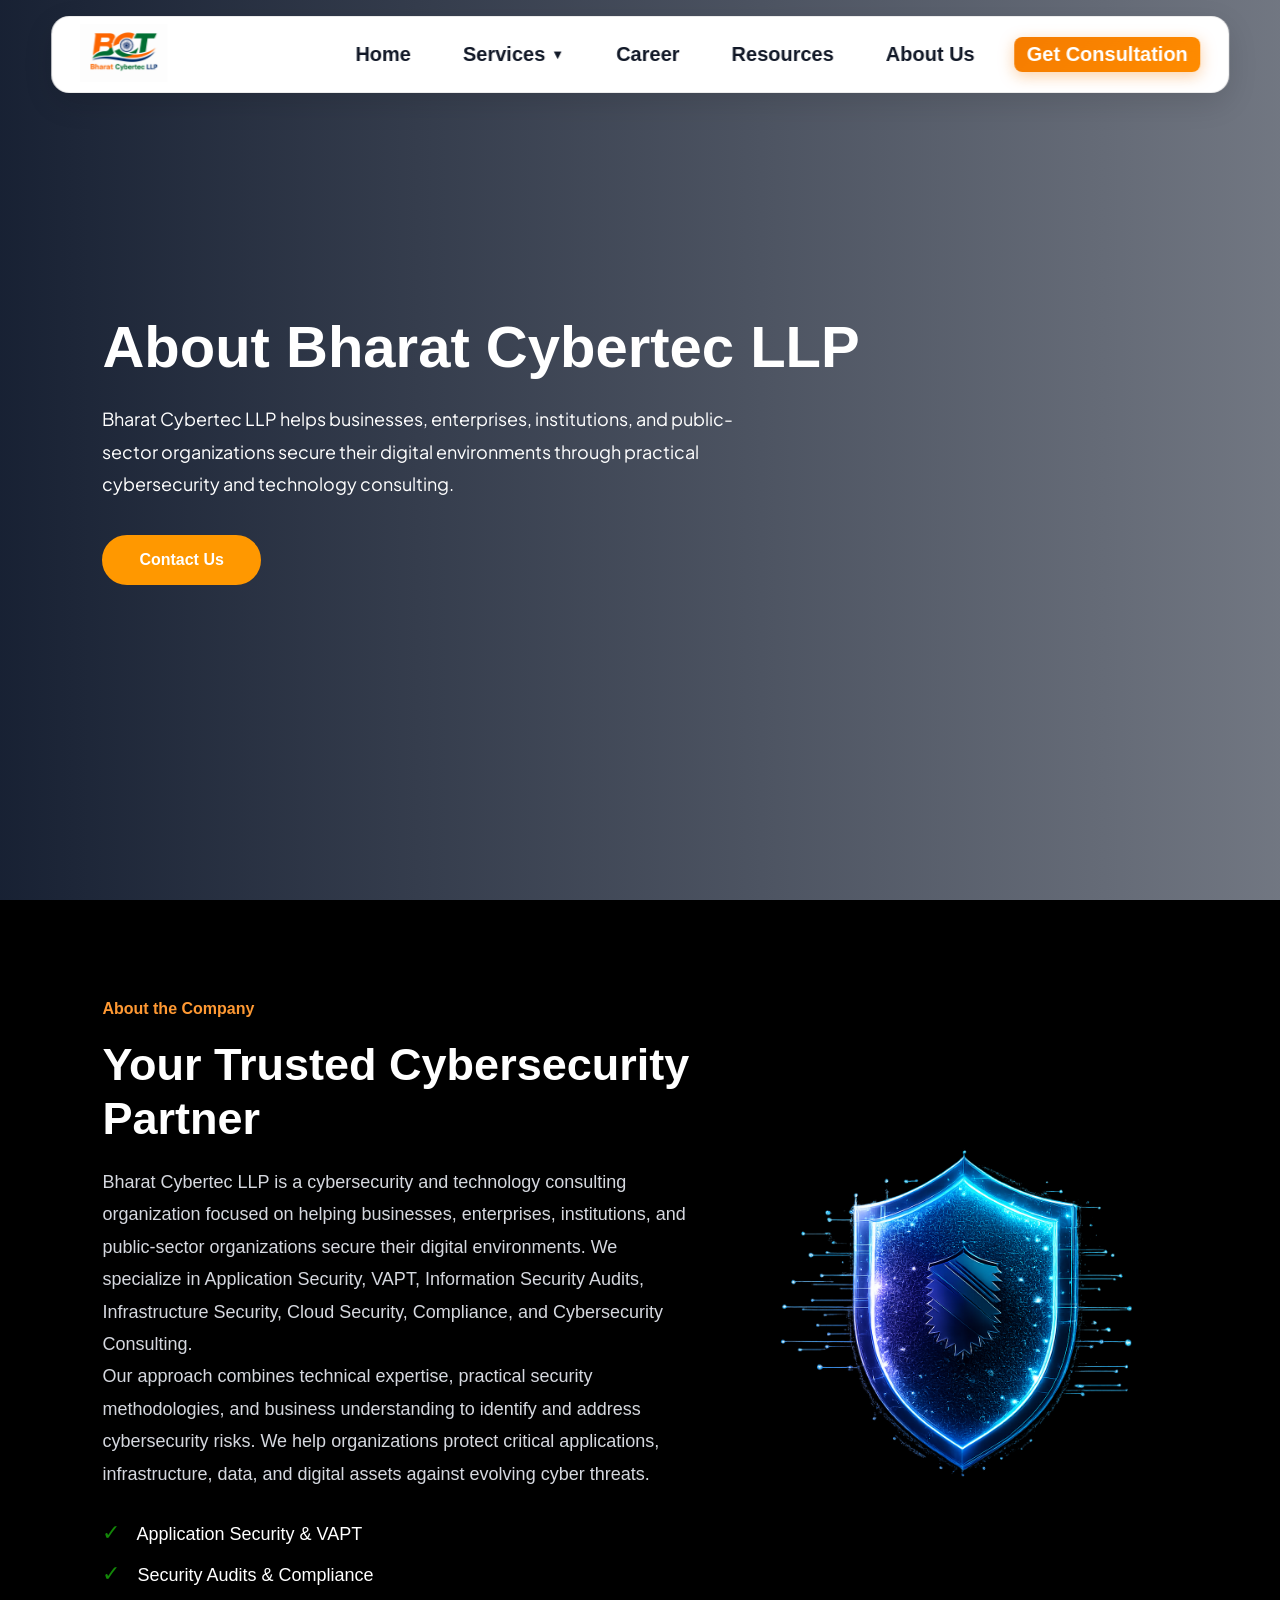
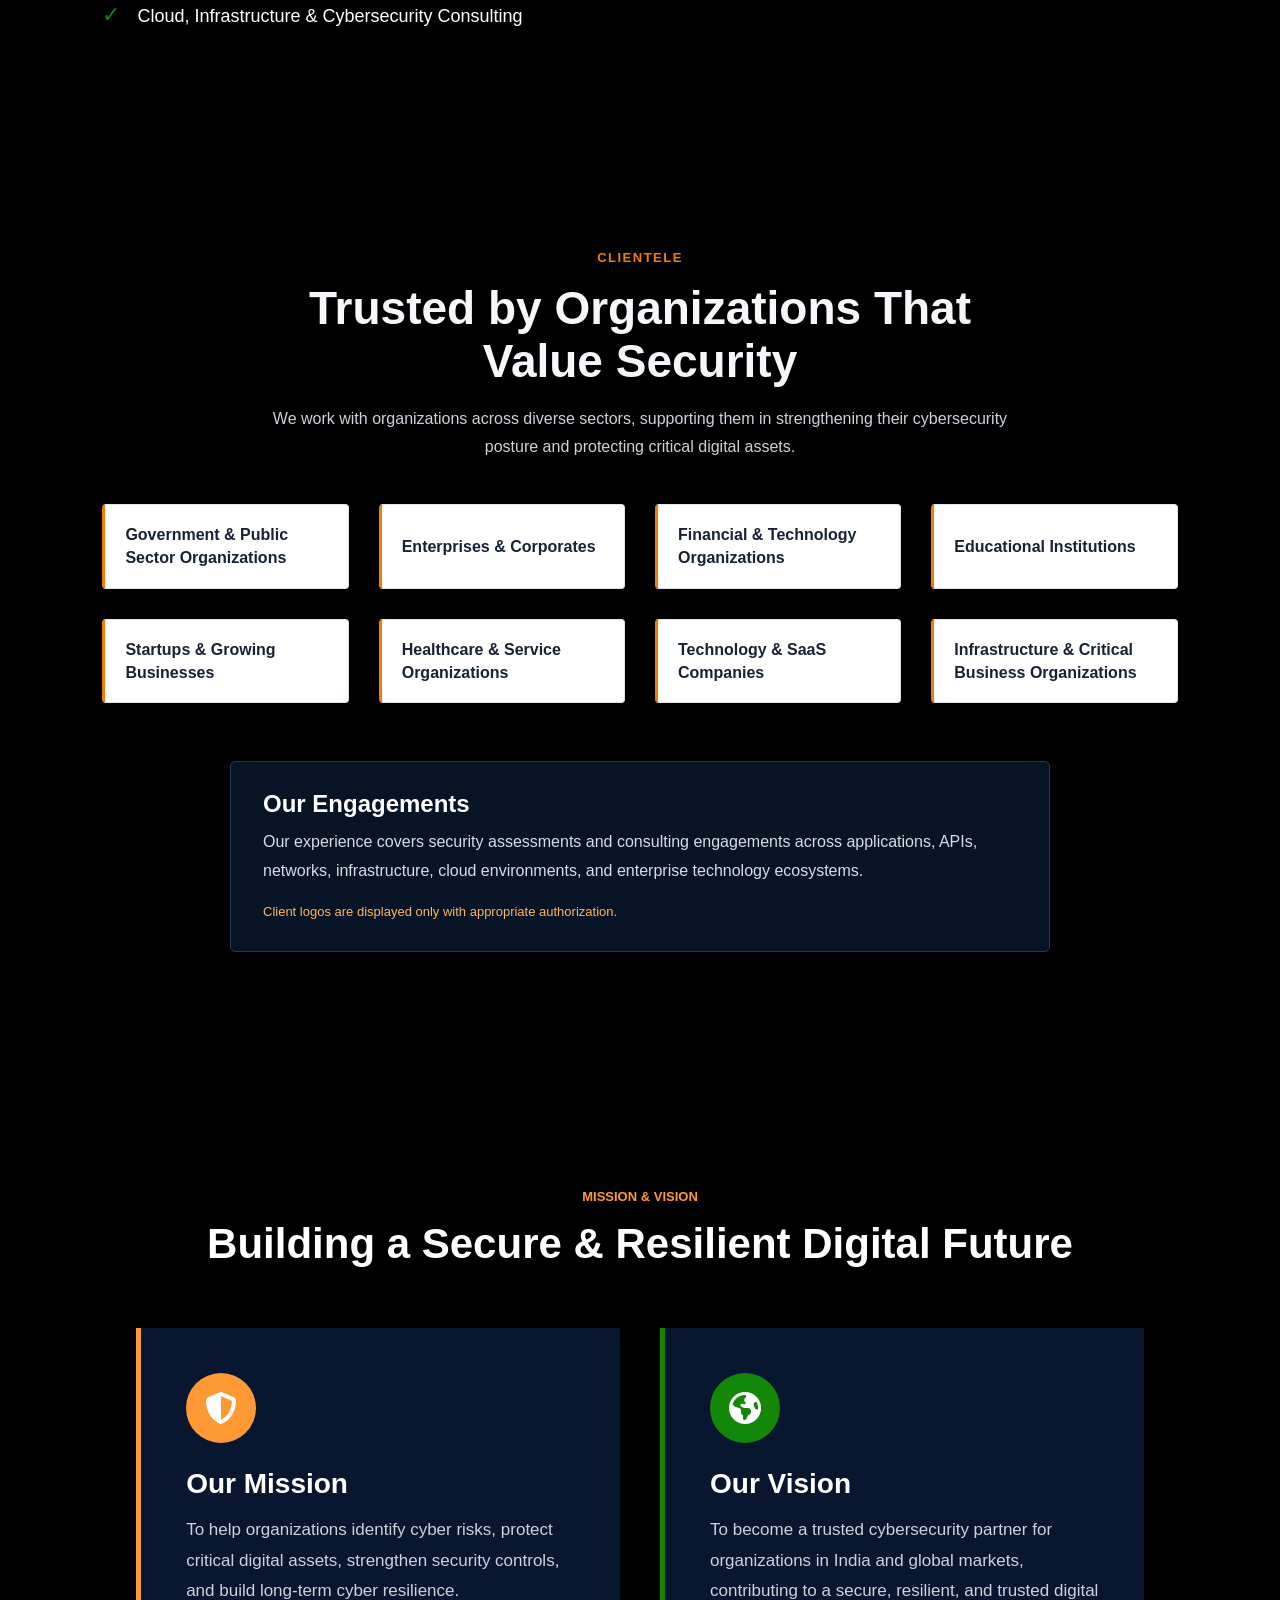
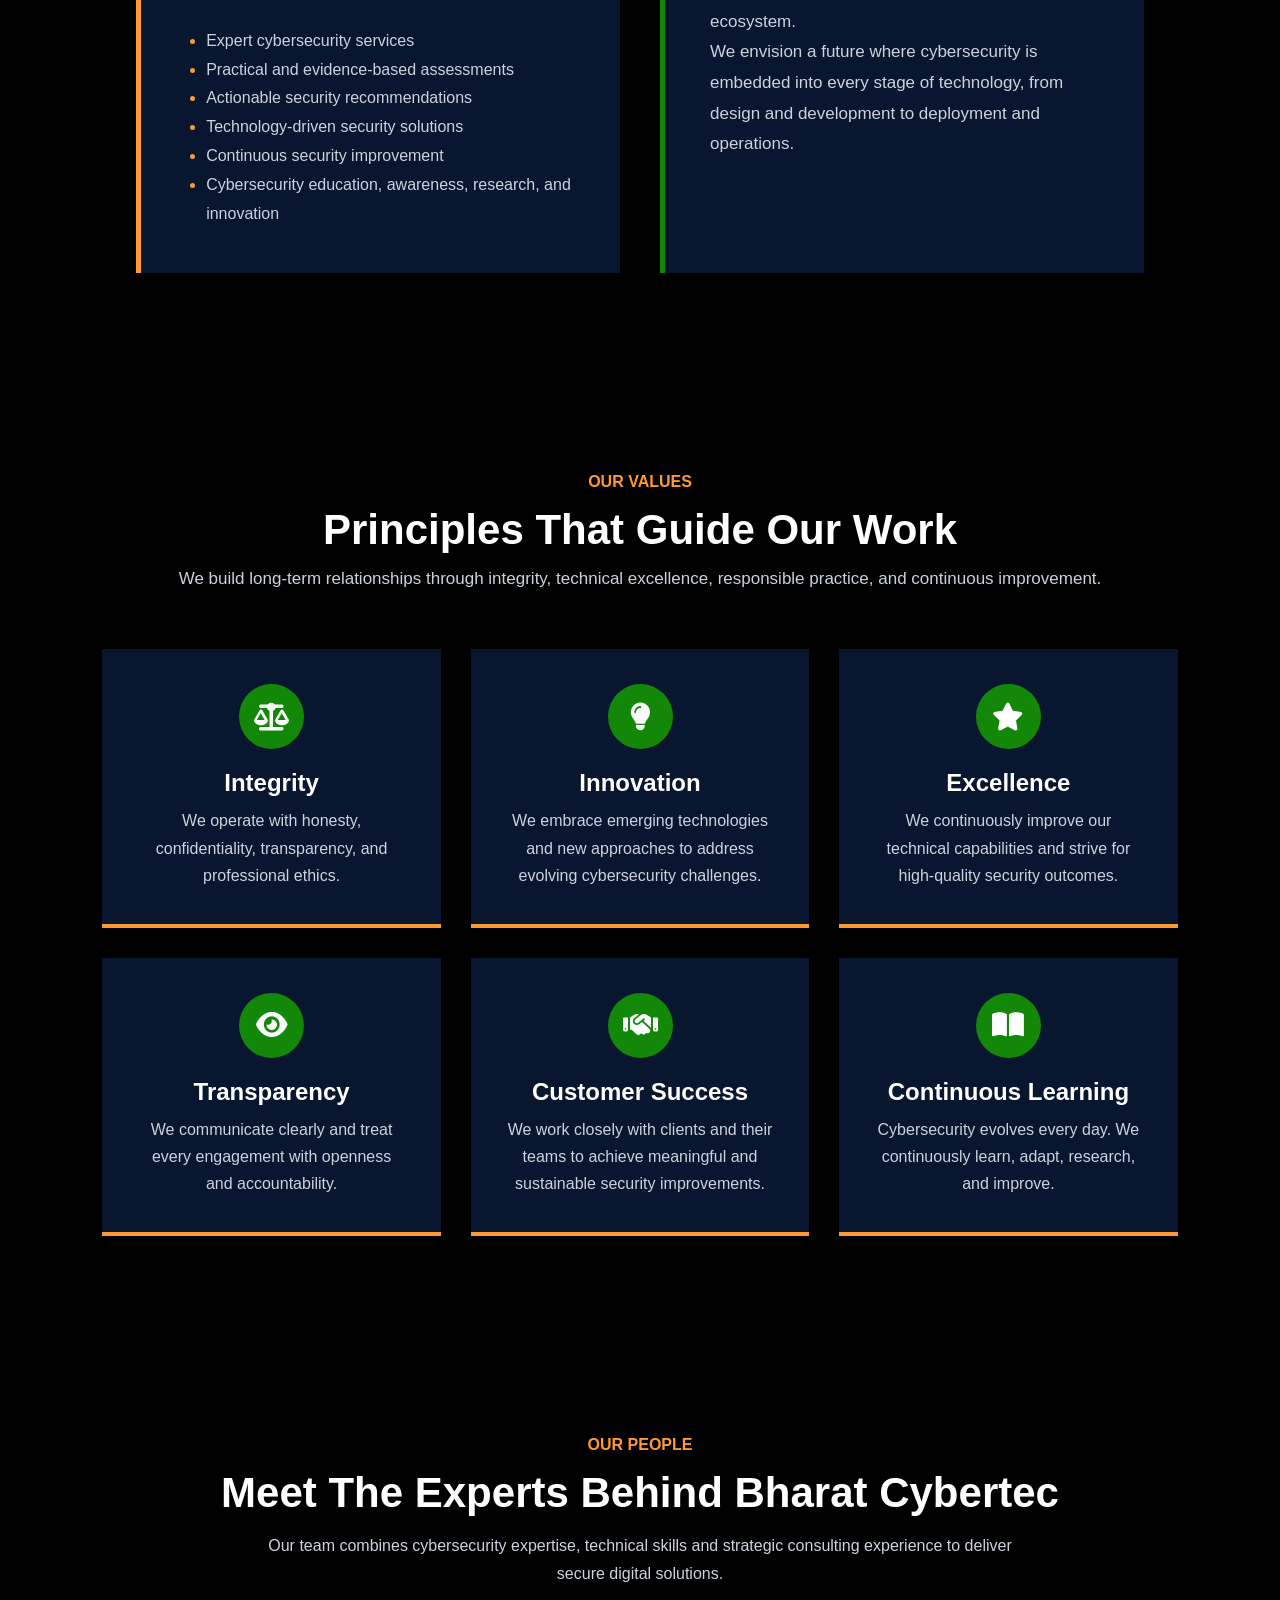
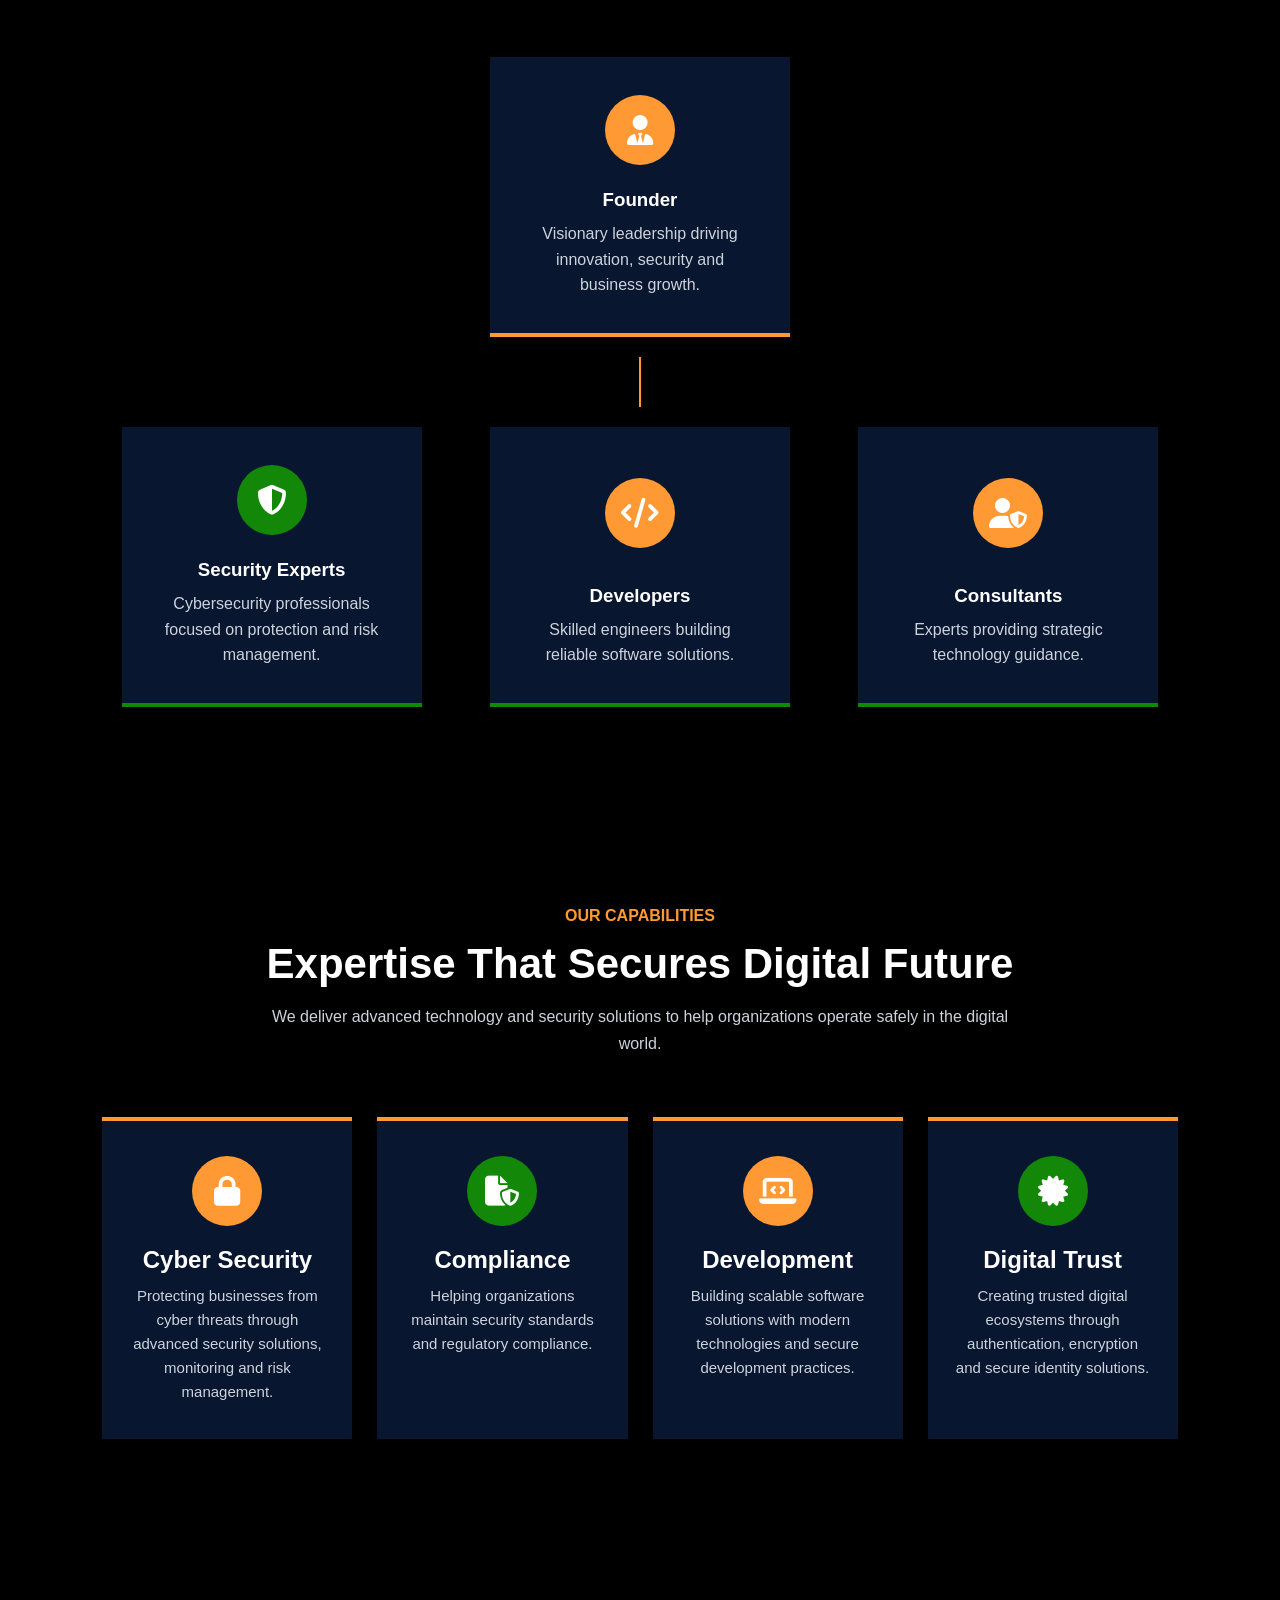
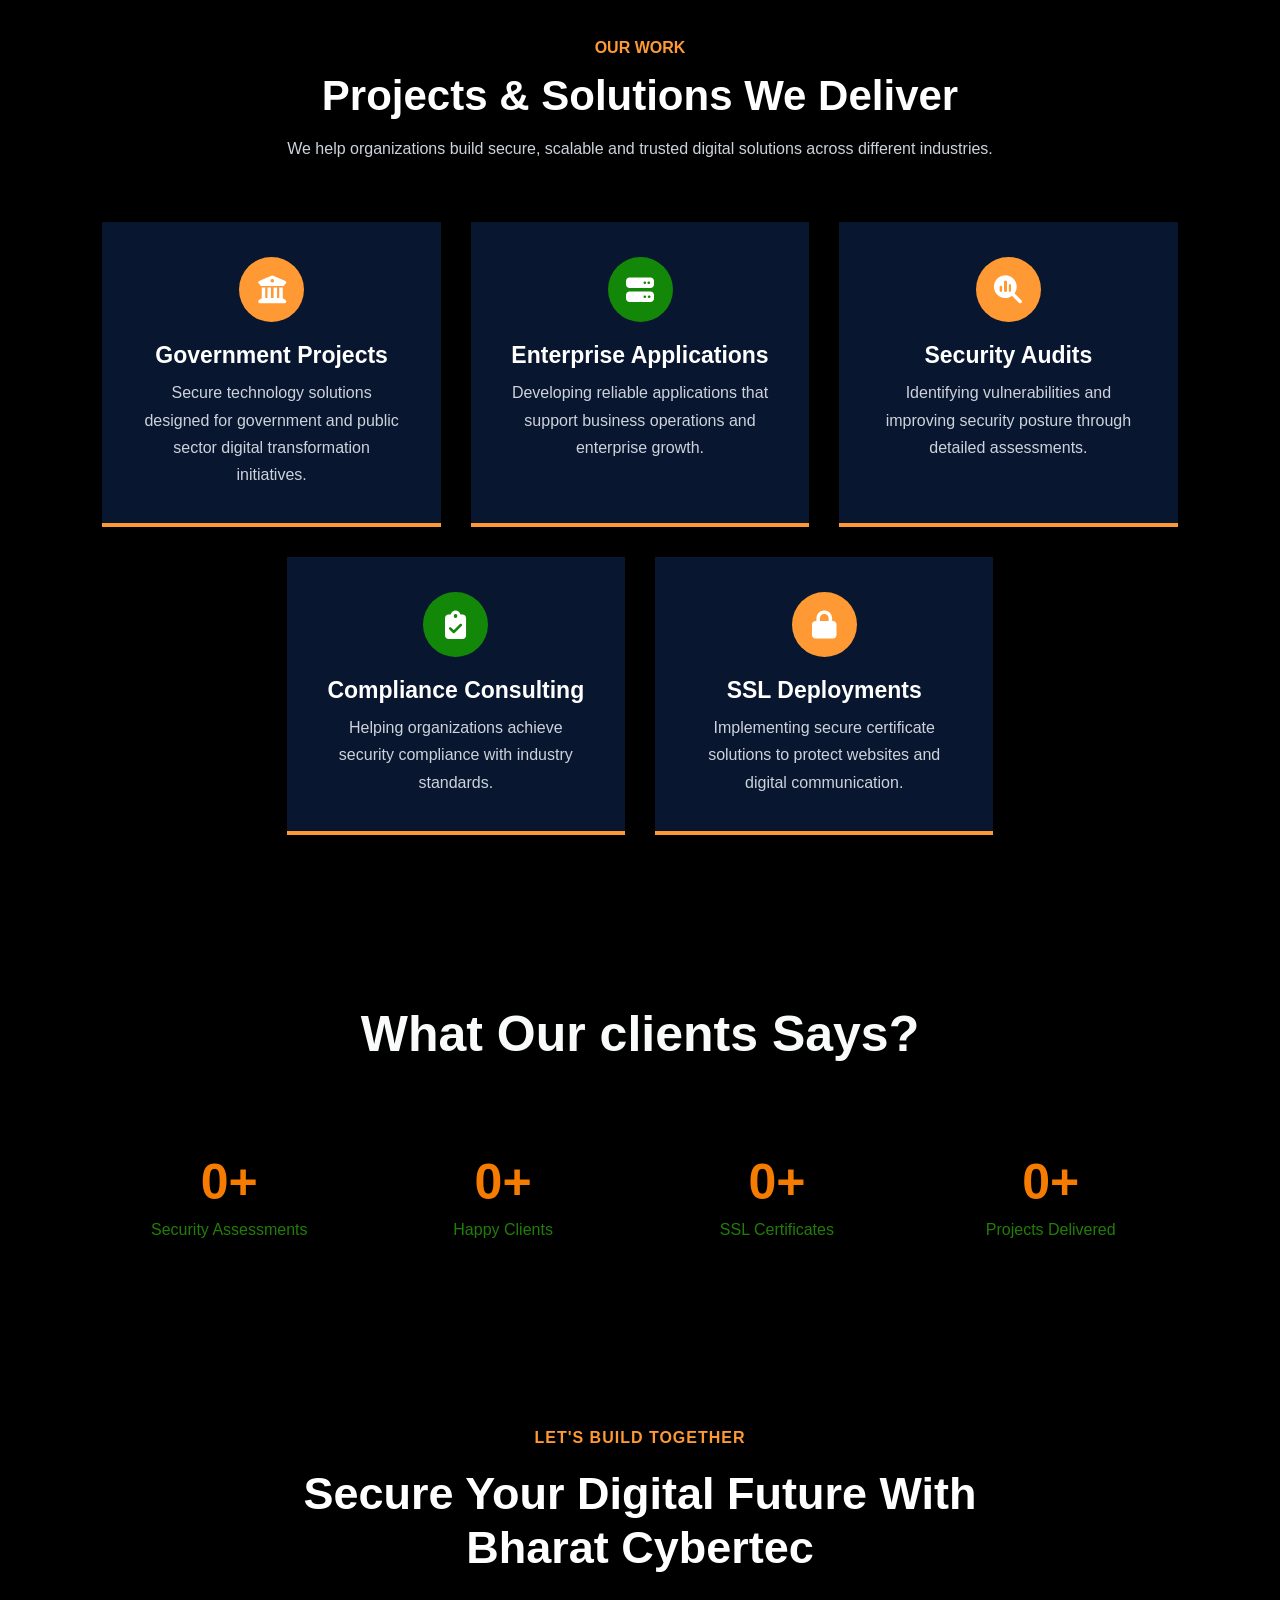
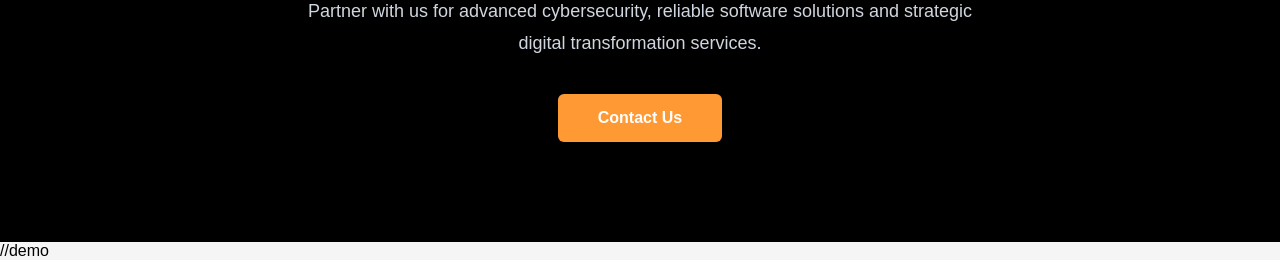
==== commit 61f16d2d: "for testing" ====
--- a/home page/about.html
+++ b/home page/about.html
@@ -996,5 +996,5 @@
 
 
 </section>
-
+//demo
 <!-- Footer Section -->
